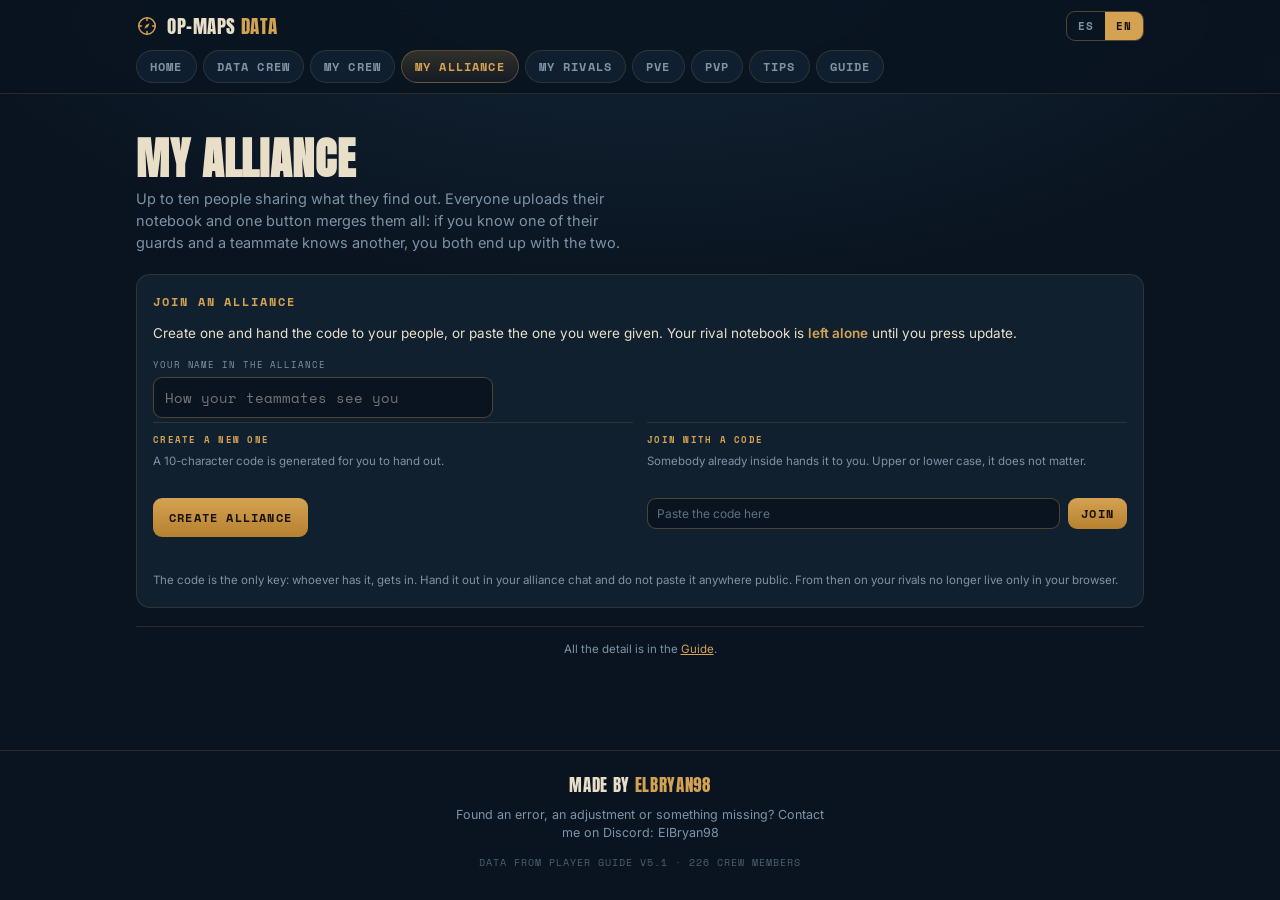
==== alianza.html @ cffe159d "1.9.8" ====
<!DOCTYPE html>
<html lang="es">
<head>
<meta charset="UTF-8">
<meta name="viewport" content="width=device-width, initial-scale=1.0">
<title>Mi alianza — OP-MAPS DATA</title>
<meta name="description" content="Comparte rivales con hasta diez compañeros de OP-MAPS: cada uno sube lo que averigua y un botón junta todas las libretas sin perder nada.">
<link rel="icon" href="assets/favicon.svg?v=1.9.8" type="image/svg+xml">
<link rel="preconnect" href="https://fonts.googleapis.com">
<link rel="preconnect" href="https://fonts.gstatic.com" crossorigin>
<link href="https://fonts.googleapis.com/css2?family=Anton&family=Inter:wght@400;500;600;700&family=Space+Mono:wght@400;700&display=swap" rel="stylesheet">
<link rel="stylesheet" href="assets/css/style.css?v=1.9.8">
</head>
<body data-page="alianza" data-title-key="title.alianza">

<div id="site-header"></div>

<main>
  <div class="wrap">

    <header class="page-head">
      <h1 data-i18n="nav.alianza">Mi alianza</h1>
      <p data-i18n-html="ali.lead"></p>
    </header>

    <!-- todavía no estás en ninguna -->
    <section class="panel" id="pFuera" hidden>
      <h2 data-i18n="ali.out.t">Entrar en una alianza</h2>
      <p class="parrafo" data-i18n-html="ali.out.d"></p>

      <label class="campo campo-ancho ali-apodo">
        <span data-i18n="ali.apodo">Tu nombre en la alianza</span>
        <input type="text" id="apodoNuevo" maxlength="24" autocomplete="off"
               data-i18n-attr="placeholder:ali.apodo.ph">
      </label>

      <div class="compartir">
        <div>
          <h5 class="bloque-tit" data-i18n="ali.crear.t">Crear una nueva</h5>
          <p class="note ali-d" data-i18n="ali.crear.d"></p>
          <button class="btn-add" id="crearBtn" data-i18n="ali.crear.do">Crear alianza</button>
        </div>
        <div>
          <h5 class="bloque-tit" data-i18n="ali.unir.t">Unirte con un código</h5>
          <p class="note ali-d" data-i18n="ali.unir.d"></p>
          <div class="add-row chica">
            <input type="text" id="unirIn" autocomplete="off" spellcheck="false"
                   data-i18n-attr="placeholder:ali.unir.ph; aria-label:ali.unir.ph">
            <button class="btn-add" id="unirBtn" data-i18n="ali.unir.do">Unirme</button>
          </div>
        </div>
      </div>

      <p class="hint" id="fueraHint"></p>
      <p class="note" data-i18n-html="ali.out.note"></p>
    </section>

    <!-- ya estás dentro -->
    <section class="panel" id="pDentro" hidden>
      <div class="panel-head">
        <h2 data-i18n="ali.in.t">Tu alianza</h2>
        <span class="panel-count" id="aliCount"></span>
      </div>

      <div class="ali-cod">
        <span class="ali-cod-lab" data-i18n="ali.codigo">Código</span>
        <code id="aliCod"></code>
        <button class="btn-mini" id="copiarBtn" data-i18n="ali.copiar">Copiar</button>
      </div>
      <p class="note" data-i18n-html="ali.codigo.note"></p>

      <div class="ali-sync">
        <button class="btn-calc" id="syncBtn" data-i18n="ali.sync.do">Actualizar rivales</button>
        <p class="hint" id="syncHint"></p>
      </div>
      <div id="syncResumen"></div>

      <h5 class="bloque-tit" data-i18n="ali.miembros">Miembros</h5>
      <div id="aliMiembros"></div>

      <div class="ali-pie">
        <label class="campo campo-ancho">
          <span data-i18n="ali.apodo">Tu nombre en la alianza</span>
          <div class="add-row chica">
            <input type="text" id="apodoIn" maxlength="24" autocomplete="off">
            <button class="btn-add" id="apodoBtn" data-i18n="ali.apodo.do">Guardar</button>
          </div>
        </label>
        <button class="btn-x ali-salir" id="salirBtn" data-i18n="ali.salir">Salir de la alianza</button>
      </div>
    </section>

    <p class="note ver-guia" data-i18n-html="site.verGuia"></p>
  </div>
</main>

<div id="site-footer"></div>

<script src="assets/js/i18n.js?v=1.9.8"></script>
<script src="assets/js/site.js?v=1.9.8"></script>
<script src="assets/js/characters.js?v=1.9.8"></script>
<script src="assets/js/rules.js?v=1.9.8"></script>
<script src="assets/js/rivals-store.js?v=1.9.8"></script>
<script src="assets/js/alliance-store.js?v=1.9.8"></script>
<script src="assets/js/alliance.js?v=1.9.8"></script>
</body>
</html>
---- assets/css/style.css ----
/* ============================================================
   OP-MAPS DATA — hoja de estilo compartida por todas las páginas
   Paleta naval: mar profundo, latón de recompensa, espuma y sangre.
   ============================================================ */

:root{
  --sea:      #0A1420;   /* fondo, mar profundo */
  --hull:     #10202F;   /* superficie de tarjeta (casco) */
  --hull-2:   rgba(24,49,69,.42);  /* superficie elevada, translúcida */
  --brass:    #D4A253;   /* acento dorado (recompensa) */
  --brass-dim:#8a6d38;
  --foam:     #58B4A6;   /* positivo / victoria */
  --blood:    #C1504B;   /* peligro / counter */
  --parch:    #E9DFC8;   /* texto principal (pergamino) */
  --mist:     #7E93A6;   /* texto secundario (bruma) */
  --line:     rgba(212,162,83,0.16);
  --line-str: rgba(212,162,83,0.34);

  --mono:'Space Mono',ui-monospace,SFMono-Regular,monospace;
  --sans:'Inter',system-ui,-apple-system,sans-serif;
  --display:'Anton',Impact,sans-serif;

  --wrap:1040px;
  --radius:14px;
}

*{box-sizing:border-box;margin:0;padding:0}
html{-webkit-text-size-adjust:100%;scroll-behavior:smooth}

body{
  background:
    radial-gradient(1200px 620px at 50% -10%, #14283b 0%, transparent 62%),
    var(--sea);
  background-attachment:fixed;
  color:var(--parch);
  font-family:var(--sans);
  line-height:1.5;
  min-height:100vh;
  display:flex;
  flex-direction:column;
}

a{color:var(--brass)}
:focus-visible{outline:2px solid var(--brass);outline-offset:2px;border-radius:4px}

.wrap{width:100%;max-width:var(--wrap);margin:0 auto;padding:0 16px}

/* ---------- CABECERA COMPARTIDA ---------- */
.site-header{
  position:sticky;top:0;z-index:30;
  background:rgba(10,20,32,.88);
  -webkit-backdrop-filter:blur(10px);
  backdrop-filter:blur(10px);
  border-bottom:0.5px solid var(--line);
}
.hdr-top{
  max-width:var(--wrap);margin:0 auto;padding:11px 16px 9px;
  display:flex;align-items:center;gap:12px;
}
.brand{
  display:flex;align-items:center;gap:9px;
  text-decoration:none;color:var(--parch);
  font-family:var(--display);font-size:19px;letter-spacing:.03em;text-transform:uppercase;
  line-height:1;
}
.brand svg{color:var(--brass);flex:0 0 auto}
.brand .b-dim{color:var(--brass)}

/* selector de idioma */
.lang-switch{
  margin-left:auto;display:flex;
  border:0.5px solid var(--line-str);border-radius:9px;overflow:hidden;
}
.lang-switch button{
  background:none;border:none;cursor:pointer;
  font-family:var(--mono);font-size:11px;font-weight:700;letter-spacing:.08em;
  color:var(--mist);padding:6px 11px;
  transition:background .14s ease,color .14s ease;
}
.lang-switch button:hover{color:var(--parch)}
.lang-switch button.on{background:var(--brass);color:#1a1206}

/* tira de navegación */
.nav-strip{
  max-width:var(--wrap);margin:0 auto;padding:0 16px 10px;
  display:flex;gap:6px;overflow-x:auto;
  scrollbar-width:none;-ms-overflow-style:none;
}
.nav-strip::-webkit-scrollbar{display:none}
/* Degradado a la derecha: avisa de que la tira sigue si no cabe entera. */
.nav-wrap{position:relative}
.nav-wrap::after{
  content:'';position:absolute;top:0;right:0;bottom:10px;width:34px;
  pointer-events:none;
  background:linear-gradient(90deg,transparent,rgba(10,20,32,.92));
}
.nav-strip a{
  flex:0 0 auto;text-decoration:none;
  font-family:var(--mono);font-size:11.5px;font-weight:700;
  letter-spacing:.1em;text-transform:uppercase;
  color:var(--mist);
  background:var(--hull-2);
  border:0.5px solid var(--line);
  border-radius:999px;padding:7px 13px;
  transition:color .14s ease,border-color .14s ease,background .14s ease;
}
.nav-strip a:hover{color:var(--parch);border-color:var(--line-str)}
.nav-strip a.on{
  color:var(--brass);border-color:var(--line-str);
  background:linear-gradient(180deg,rgba(212,162,83,.20),rgba(212,162,83,.05));
}

/* ---------- CONTENIDO ---------- */
main{flex:1 0 auto;padding-bottom:56px}

.eyebrow{
  font-family:var(--mono);font-size:11px;letter-spacing:.28em;
  text-transform:uppercase;color:var(--brass);
}

/* portada */
.hero{text-align:center;padding:46px 0 8px}
.hero-title{
  font-family:var(--display);
  font-size:clamp(44px,13vw,86px);
  line-height:.9;letter-spacing:.01em;text-transform:uppercase;
  margin:12px 0 10px;
}
.hero-title .stroke{-webkit-text-stroke:1.6px var(--brass);color:transparent}
.hero-sub{color:var(--mist);font-size:15px;max-width:48ch;margin:0 auto}
.hero-link{
  display:inline-block;margin-top:14px;
  font-family:var(--mono);font-size:11.5px;letter-spacing:.14em;text-transform:uppercase;
  color:var(--brass);text-decoration:none;
  border-bottom:0.5px solid var(--line-str);padding-bottom:3px;
}
.hero-link:hover{color:var(--parch)}

/* separador con rombo */
.rule{
  display:flex;align-items:center;gap:12px;
  margin:26px auto 6px;max-width:520px;color:var(--brass-dim);
}
.rule::before,.rule::after{
  content:'';flex:1;height:1px;
  background:linear-gradient(90deg,transparent,var(--line-str),transparent);
}
.rule span{font-size:9px}

/* tira de cifras */
.stats-strip{
  display:grid;grid-template-columns:repeat(4,1fr);
  gap:8px;margin:20px 0 6px;
}
.stat-cell{
  background:var(--hull);border:0.5px solid var(--line);border-radius:11px;
  padding:12px 8px;text-align:center;
}
.stat-cell b{
  display:block;font-family:var(--display);font-size:26px;
  color:var(--brass);line-height:1;letter-spacing:.02em;
}
.stat-cell span{
  display:block;margin-top:5px;
  font-family:var(--mono);font-size:9.5px;letter-spacing:.1em;
  text-transform:uppercase;color:var(--mist);
}
@media (max-width:560px){
  .stats-strip{grid-template-columns:repeat(2,minmax(0,1fr))}
}

/* ---------- REJILLA DE MENÚS ---------- */
.menu-grid{
  display:grid;gap:12px;margin-top:22px;
  grid-template-columns:repeat(auto-fit,minmax(268px,1fr));
}
.menu-card{
  display:flex;gap:14px;align-items:flex-start;
  text-decoration:none;color:inherit;
  background:
    linear-gradient(180deg, rgba(212,162,83,0.055), transparent 58%),
    var(--hull);
  border:0.5px solid var(--line);
  border-radius:var(--radius);
  padding:17px 16px;
  transition:transform .14s ease,border-color .14s ease,box-shadow .14s ease;
}
.menu-card:hover{
  transform:translateY(-2px);
  border-color:var(--line-str);
  box-shadow:0 10px 26px -18px rgba(212,162,83,.55);
}
.menu-card:active{transform:translateY(0)}
.menu-card .ico{
  flex:0 0 44px;width:44px;height:44px;
  display:grid;place-items:center;border-radius:11px;
  background:var(--hull-2);border:0.5px solid var(--line);
  color:var(--brass);
}
.menu-card .body{flex:1;min-width:0}
.menu-card .num{
  font-family:var(--mono);font-size:9.5px;letter-spacing:.2em;color:var(--brass-dim);
}
.menu-card h2{
  font-family:var(--display);font-size:21px;letter-spacing:.02em;
  text-transform:uppercase;margin:3px 0 6px;line-height:1.05;
}
.menu-card p{color:var(--mist);font-size:13.5px;line-height:1.45}
.menu-card .go{
  align-self:center;color:var(--brass-dim);flex:0 0 auto;
  transition:transform .14s ease,color .14s ease;
}
.menu-card:hover .go{color:var(--brass);transform:translateX(3px)}

/* ---------- PÁGINAS INTERIORES ---------- */
.page-head{padding:34px 0 4px}
.page-head h1{
  font-family:var(--display);font-size:clamp(30px,8vw,44px);
  text-transform:uppercase;letter-spacing:.02em;line-height:1;margin:8px 0 8px;
}
.page-head p{color:var(--mist);font-size:14.5px;max-width:56ch}

.panel{
  background:var(--hull);
  border:0.5px solid var(--line);
  border-radius:var(--radius);
  padding:18px 16px;
  margin-top:16px;
}
.panel h2{
  font-family:var(--mono);font-weight:700;font-size:12px;
  letter-spacing:.16em;text-transform:uppercase;color:var(--brass);
  margin-bottom:12px;
}
/* El rombo es solo para las listas con viñeta; las numeradas ya traen
   su propio número y no deben heredarlo. */
.panel ul{list-style:none;display:flex;flex-direction:column;gap:9px}
.panel ul li{
  color:var(--mist);font-size:14px;padding-left:18px;position:relative;
}
.panel ul li::before{
  content:'◆';position:absolute;left:0;top:0;
  color:var(--brass-dim);font-size:9px;line-height:1.7;
}
.panel li b{color:var(--parch);font-weight:600}

.tag{
  display:inline-block;
  font-family:var(--mono);font-size:10px;font-weight:700;
  letter-spacing:.14em;text-transform:uppercase;
  padding:5px 10px;border-radius:999px;
  background:var(--hull-2);border:0.5px solid var(--line-str);color:var(--brass);
}

.back-link{
  display:inline-block;margin-top:20px;
  font-family:var(--mono);font-size:11.5px;letter-spacing:.1em;
  text-transform:uppercase;color:var(--mist);text-decoration:none;
}
.back-link:hover{color:var(--brass)}

/* ============================================================
   PÁGINA DATA — buscador, filtros y fichas de personaje
   ============================================================ */
.data-col{max-width:720px;margin:0 auto}

.toolbar{display:flex;flex-wrap:wrap;gap:8px;margin-top:18px;align-items:center}
.toolbar .grow{flex:1 1 200px;min-width:0}

input[type=search],
.toolbar select{
  width:100%;
  background:var(--sea);
  border:0.5px solid var(--line-str);
  border-radius:9px;
  color:var(--parch);
  padding:10px 12px;
}
input[type=search]{font-family:var(--sans);font-size:14.5px}
input[type=search]::placeholder{color:#5c7080}
.toolbar select{
  font-family:var(--mono);font-size:11.5px;letter-spacing:.04em;
  -webkit-appearance:none;appearance:none;cursor:pointer;
  padding-right:30px;
  background-image:url("data:image/svg+xml;utf8,<svg xmlns='http://www.w3.org/2000/svg' width='10' height='6' viewBox='0 0 10 6' fill='none' stroke='%23D4A253' stroke-width='1.4'><path d='M1 1l4 4 4-4'/></svg>");
  background-repeat:no-repeat;background-position:right 11px center;
}
.toolbar select option{background:var(--hull);color:var(--parch)}
input[type=search]:focus,.toolbar select:focus{outline:2px solid var(--brass);outline-offset:-1px;border-color:transparent}

.chip-btn{
  flex:0 0 auto;
  font-family:var(--mono);font-size:10.5px;font-weight:700;
  letter-spacing:.09em;text-transform:uppercase;
  color:var(--mist);background:var(--hull-2);
  border:0.5px solid var(--line);border-radius:999px;
  padding:10px 14px;cursor:pointer;
  transition:color .14s ease,border-color .14s ease,background .14s ease;
}
.chip-btn:hover{color:var(--parch)}
.chip-btn.on{
  color:var(--brass);border-color:var(--line-str);
  background:linear-gradient(180deg,rgba(212,162,83,.20),rgba(212,162,83,.05));
}

/* interruptor lista / álbum */
.seg-ctrl{
  display:flex;flex:0 0 auto;
  border:0.5px solid var(--line-str);border-radius:9px;overflow:hidden;
}
.seg-ctrl button{
  background:none;border:none;cursor:pointer;
  font-family:var(--mono);font-size:10.5px;font-weight:700;
  letter-spacing:.09em;text-transform:uppercase;
  color:var(--mist);padding:10px 13px;
  transition:background .14s ease,color .14s ease;
}
.seg-ctrl button:hover{color:var(--parch)}
.seg-ctrl button.on{background:var(--brass);color:#1a1206}

.count-line{
  font-family:var(--mono);font-size:10.5px;letter-spacing:.14em;
  text-transform:uppercase;color:var(--mist);
  margin:18px 0 10px;text-align:center;
}
.count-line b{color:var(--brass);font-size:13px;letter-spacing:0}

/* ---------- VISTA ÁLBUM ---------- */
/* En álbum la columna se ensancha un poco: lo justo para que los tres
   cromos de la fila tengan un tamaño de carta, no de cartel. */
.data-col.es-album{max-width:820px}

/* Cada capítulo es una página del libro. */
.pagina{
  background:
    linear-gradient(180deg, rgba(212,162,83,0.05), transparent 40%),
    var(--hull);
  border:0.5px solid var(--line);
  border-radius:16px;
  padding:16px 14px 18px;
  margin-bottom:14px;
}
.pagina-cab{
  display:flex;align-items:baseline;justify-content:space-between;
  gap:10px;margin-bottom:14px;
  border-bottom:0.5px solid var(--line);padding-bottom:10px;
}
.pagina-cab h2{
  font-family:var(--display);font-size:19px;letter-spacing:.02em;
  text-transform:uppercase;color:var(--parch);line-height:1.05;
}
.pagina-cab .cuenta{
  font-family:var(--mono);font-size:11px;color:var(--brass);white-space:nowrap;
}

/* La página del álbum es 3×3 como en el juego, y 2×3 en móvil.
   La fila tiene altura fija para que TODAS las hojas midan lo mismo, tengan
   cromos largos, cortos o huecos. El minmax deja crecer solo a la fila de
   la ficha desplegada, que sí necesita su sitio. */
.cromos{
  display:grid;gap:9px;
  grid-template-columns:repeat(3,1fr);
  grid-auto-rows:minmax(170px,auto);
}
@media (max-width:640px){
  .cromos{
    grid-template-columns:repeat(2,minmax(0,1fr));
    grid-auto-rows:minmax(142px,auto);
  }
}

/* índice del libro: un botón por capítulo, con su nombre en el título */
.cap-strip{
  display:flex;gap:6px;overflow-x:auto;
  padding:2px 2px 12px;
  scrollbar-width:none;-ms-overflow-style:none;
}
.cap-strip::-webkit-scrollbar{display:none}
.cap-chip{
  flex:0 0 auto;width:28px;height:28px;
  display:grid;place-items:center;
  background:var(--hull-2);border:0.5px solid var(--line);
  border-radius:8px;cursor:pointer;
  font-family:var(--mono);font-size:11px;color:var(--mist);
  transition:color .14s ease,border-color .14s ease,background .14s ease;
}
.cap-chip:hover{color:var(--parch);border-color:var(--line-str)}
.cap-chip.on{
  color:var(--brass);border-color:var(--line-str);font-weight:700;
  background:linear-gradient(180deg,rgba(212,162,83,.20),rgba(212,162,83,.05));
}

/* pasar página */
.pag{
  display:flex;align-items:center;justify-content:center;gap:14px;
  margin-top:14px;padding-top:12px;
  border-top:0.5px solid var(--line);
}
.pag-num{
  font-family:var(--mono);font-size:10.5px;letter-spacing:.12em;
  text-transform:uppercase;color:var(--mist);
}
.pag-btn{
  width:30px;height:30px;flex:0 0 30px;
  display:grid;place-items:center;
  background:var(--hull-2);border:0.5px solid var(--line);
  border-radius:8px;cursor:pointer;
  color:var(--brass);font-family:var(--mono);font-size:16px;line-height:1;
  transition:border-color .14s ease,color .14s ease;
}
.pag-btn:hover:not(:disabled){border-color:var(--line-str);color:var(--parch)}
.pag-btn:disabled{color:#3a4b58;cursor:not-allowed}

.cromo{
  background:var(--hull-2);
  border:0.5px solid var(--line);
  border-radius:10px;
  overflow:hidden;   /* un nombre larguísimo no estira la fila */
  transition:border-color .14s ease, transform .14s ease;
}
.cromo:hover{border-color:var(--line-str);transform:translateY(-2px)}
.cromo.is-open{border-color:var(--line-str)}

/* Hueco de la hoja: la página siempre mide lo mismo, aunque el capítulo
   se acabe a media página. La altura se la da la fila. */
.cromo.vacio{
  background:transparent;border-style:dashed;opacity:.45;
  pointer-events:none;
}
.cromo.vacio:hover{transform:none;border-color:var(--line)}
/* El cromo va centrado: nombre, rol y stats en el medio de la carta, y el
   número clavado arriba a la izquierda. Así una carta con nombre de dos
   líneas y otra de una se ven igual de equilibradas. */
.cromo-btn{
  display:flex;flex-direction:column;justify-content:center;
  width:100%;height:100%;text-align:center;position:relative;
  background:none;border:none;cursor:pointer;color:inherit;font:inherit;
  padding:24px 10px 12px;
}
.cromo .num{
  position:absolute;top:9px;left:10px;
  font-family:var(--mono);font-size:9px;
  letter-spacing:.08em;color:#4c5f6e;
}
/* Los nombres kilométricos se cortan a dos líneas en vez de estirar la
   carta (Saint Ethanbaron V. Nusjuro y compañía). */
.cromo .nom{
  display:-webkit-box;-webkit-line-clamp:2;-webkit-box-orient:vertical;
  overflow:hidden;
  font-weight:600;font-size:15px;color:var(--parch);
  line-height:1.25;margin:4px 0 3px;
}
.cromo-btn:hover .nom{color:var(--brass)}
.cromo .rol{
  display:block;font-family:var(--mono);font-size:9.5px;letter-spacing:.1em;
  text-transform:uppercase;color:var(--mist);margin-bottom:10px;
}

/* Stats del cromo: apiladas y en miniatura. Reusa .segs y .seg de arriba,
   solo cambian las medidas. */
/* Las tres filas miden lo mismo, así que centrarlas una a una las deja
   centradas en el cromo y alineadas entre ellas. */
.mini{
  --seg-w:7px;--seg-h:10px;--seg-gap:2.5px;
  display:flex;flex-direction:column;align-items:center;gap:5px;
}
.mini .fila{display:flex;align-items:center;gap:6px}
.mini i{
  font-style:normal;font-family:var(--mono);font-size:10px;
  letter-spacing:.08em;color:var(--mist);width:22px;
}
.mini b{
  font-family:var(--mono);font-size:12.5px;color:var(--parch);
  width:24px;text-align:right;
}

/* En móvil solo caben dos cromos por fila, así que el texto y los tramos
   vuelven al tamaño pequeño para que la carta no reviente. */
@media (max-width:640px){
  .cromo .nom{font-size:13px}
  .cromo .rol{font-size:8.5px;margin-bottom:8px}
  .mini{--seg-w:4px;--seg-h:6px;--seg-gap:1.5px;gap:4px}
  .mini .fila{gap:5px}
  .mini i{font-size:8.5px;width:20px}
  .mini b{font-size:10px;width:20px}
}

/* La ficha abierta ocupa toda la fila de la rejilla. */
.cromo-detail{grid-column:1 / -1}
.cromo-detail .ch-detail{
  border:0.5px solid var(--line-str);border-radius:10px;
  background:rgba(0,0,0,.2);
}

/* ---------- fila de personaje ---------- */
.ch{
  background:var(--hull);
  border:0.5px solid var(--line);
  border-radius:12px;
  margin-bottom:8px;
  overflow:hidden;
}
.ch.is-open{border-color:var(--line-str)}

.ch-head{
  width:100%;display:flex;align-items:center;gap:11px;
  background:none;border:none;cursor:pointer;color:inherit;
  padding:12px 13px 9px;text-align:left;font:inherit;
}
.ch-head:hover .ch-name{color:var(--brass)}
/* El número de álbum, el identificador oficial de cada personaje, con la
   marca de lector debajo. Ancho fijo para que todos los nombres empiecen
   a la misma altura, lleven marca o no. */
.ch-idx{
  flex:0 0 32px;width:32px;text-align:right;
  font-family:var(--mono);font-size:10.5px;color:#4c5f6e;letter-spacing:.02em;
}

/* la marca de lector de poneglifos, a la derecha del nombre */
.rd-badge{
  display:inline-block;white-space:nowrap;vertical-align:1px;
  font-family:var(--mono);font-size:8px;font-weight:700;
  letter-spacing:.06em;text-transform:uppercase;color:var(--foam);
  border:0.5px solid rgba(88,180,166,.42);
  border-radius:999px;padding:2px 6px;margin-left:3px;
}
.ch-id{flex:1;min-width:0}
.ch-name{
  display:block;font-weight:600;font-size:15px;color:var(--parch);
  overflow:hidden;text-overflow:ellipsis;white-space:nowrap;
  transition:color .12s ease;
}
.ch-role{
  display:block;margin-top:2px;
  font-family:var(--mono);font-size:9.5px;letter-spacing:.1em;
  text-transform:uppercase;color:var(--mist);
}
.ch-metric{flex:0 0 auto;text-align:right}
.ch-metric b{
  display:block;font-family:var(--mono);font-weight:700;
  font-size:16px;color:var(--brass);line-height:1;
}
.ch-metric i{
  display:block;margin-top:4px;font-style:normal;
  font-family:var(--mono);font-size:8.5px;letter-spacing:.1em;
  text-transform:uppercase;color:var(--mist);
}

/* Stats: diez tramos por stat, uno por cada 10 puntos, centrados.
   En pantalla estrecha no encogen: se apilan en tres líneas, y como los
   tres bloques miden lo mismo quedan alineados uno debajo de otro. */
.ch-bars{
  --seg-w:7px;      /* ancho de cada tramo */
  --seg-h:10px;     /* alto de cada tramo */
  --seg-gap:2.5px;  /* separación entre tramos */
  display:flex;justify-content:center;flex-wrap:wrap;
  gap:7px 17px;padding:0 13px 12px;
}
.sb{display:flex;align-items:center;gap:7px}
.sb i{
  font-style:normal;font-family:var(--mono);font-size:10px;
  letter-spacing:.1em;color:var(--mist);
}
.sb b{
  font-family:var(--mono);font-size:12.5px;color:var(--parch);
  min-width:24px;text-align:right;
}
.segs{display:flex;gap:var(--seg-gap)}
.seg{
  width:var(--seg-w);height:var(--seg-h);
  border-radius:1px;background:rgba(233,223,200,.09);
}
.seg.f{background:var(--blood)}
.seg.v{background:var(--foam)}
.seg.i{background:var(--brass)}

/* ---------- ficha desplegada ---------- */
.ch-detail{
  border-top:0.5px solid var(--line);
  background:rgba(0,0,0,.16);
  padding:14px 13px;
  display:flex;flex-direction:column;gap:16px;
}
.kv{display:grid;grid-template-columns:repeat(auto-fit,minmax(102px,1fr));gap:7px}
.kv>div{
  background:var(--hull-2);border:0.5px solid var(--line);
  border-radius:9px;padding:9px 10px;
}
.kv b{display:block;font-family:var(--mono);font-size:14px;color:var(--parch);line-height:1.1}
.kv span{
  display:block;margin-top:4px;
  font-family:var(--mono);font-size:8px;letter-spacing:.09em;
  text-transform:uppercase;color:var(--mist);
}

.sc-block h3,.role-note h3{
  font-family:var(--mono);font-size:10px;letter-spacing:.16em;
  text-transform:uppercase;color:var(--brass);margin-bottom:10px;
}
.sc-row{display:flex;align-items:center;gap:10px;margin-bottom:7px}
.sc-name{
  flex:0 0 118px;width:118px;
  font-family:var(--mono);font-size:10.5px;color:var(--mist);
}
.sc-name em{font-style:normal;color:var(--foam);font-size:9px}
.sc-track{
  flex:1;height:5px;border-radius:3px;
  background:rgba(233,223,200,.07);overflow:hidden;
}
.sc-fill{
  display:block;height:100%;border-radius:3px;
  background:linear-gradient(90deg,var(--brass-dim),var(--brass));
}
.sc-val{
  flex:0 0 88px;width:88px;text-align:right;
  font-family:var(--mono);font-size:11.5px;color:var(--parch);
}
.sc-val i{
  font-style:normal;font-size:8.5px;color:var(--brass);
  text-transform:uppercase;letter-spacing:.08em;
}
.sc-best .sc-name{color:var(--parch)}

.role-note p{color:var(--parch);font-size:13.5px;line-height:1.5}
.note{color:var(--mist);font-size:11.5px;line-height:1.5;margin-top:9px}

.empty{text-align:center;color:var(--mist);font-size:14px;padding:38px 12px}

/* "Mostrar más": la lista arranca corta y va creciendo a golpe de botón */
.btn-mas{
  display:flex;flex-direction:column;align-items:center;gap:3px;
  width:100%;margin-top:6px;padding:13px;
  background:var(--hull);border:0.5px dashed var(--line-str);
  border-radius:12px;cursor:pointer;
  transition:border-color .14s ease,background .14s ease;
}
.btn-mas:hover{border-style:solid;background:var(--hull-2)}
.btn-mas span{
  font-family:var(--mono);font-size:11.5px;font-weight:700;
  letter-spacing:.12em;text-transform:uppercase;color:var(--brass);
}
.btn-mas i{
  font-style:normal;font-family:var(--mono);font-size:10px;
  letter-spacing:.08em;color:var(--mist);
}

@media (max-width:420px){
  .sc-name{flex:0 0 96px;width:96px}
  .sc-val{flex:0 0 74px;width:74px}
}

/* ============================================================
   PÁGINA MI TRIPULACIÓN
   ============================================================ */
/* Arriba, dos columnas: quién va a bordo y qué te da cada rol.
   Debajo, a lo ancho, el resumen de toda la tripulación. */
.crew-cols{
  display:grid;gap:14px;align-items:start;
  grid-template-columns:minmax(0,1fr) minmax(0,1.12fr);
  margin-top:18px;
}
@media (max-width:820px){
  .crew-cols{grid-template-columns:minmax(0,1fr)}
}

.panel-head{
  display:flex;align-items:center;gap:10px;
  margin-bottom:12px;
}
.panel-head h2{margin-bottom:0}
.panel-count{
  margin-left:auto;
  font-family:var(--mono);font-size:11px;color:var(--mist);white-space:nowrap;
}
.panel-count b{color:var(--brass);font-size:13px}

/* Cabecera de las columnas de puntuación: cada táctica ordena la lista
   por ella, de mayor a menor. */
.lista-cab{
  display:flex;align-items:center;gap:8px;
  padding:2px 4px 8px;margin-bottom:2px;
  border-bottom:0.5px solid var(--line);
}
.lc-hueco{flex:1;min-width:0}
.lc-rm{flex:0 0 21px}

/* Cada táctica es un botón, del mismo dorado que "Añadir", para que se
   vea que se puede pulsar. El que está ordenando va a plena luz. */
.tri-sort{
  flex:0 0 74px;width:74px;
  background:linear-gradient(180deg,var(--brass),#b6812f);
  border:none;border-radius:7px;cursor:pointer;
  color:#1a1206;
  font-family:var(--mono);font-size:9.5px;font-weight:700;
  letter-spacing:.06em;padding:6px 4px;
  filter:brightness(.8);
  transition:filter .14s ease;
}
.tri-sort:hover{filter:brightness(1)}
.tri-sort.on{filter:brightness(1.06)}
.tri-sort .corta{display:none}
/* la flechita avisa de que la columna se puede ordenar */
.tri-sort i{
  font-style:normal;font-size:11px;margin-left:4px;
  vertical-align:-1px;
  opacity:.5;transition:opacity .14s ease;
}
.tri-sort:hover i{opacity:.85}
.tri-sort.on i{opacity:1}

/* en pantalla estrecha no caben los nombres enteros */
@media (max-width:640px){
  .tri-sort{flex-basis:52px;width:52px;font-size:9px;letter-spacing:.08em}
  .tri-sort .larga{display:none}
  .tri-sort .corta{display:inline}
}

.add-row{display:flex;gap:8px}
.add-row input{
  flex:1;min-width:0;
  background:var(--sea);
  border:0.5px solid var(--line-str);
  border-radius:9px;color:var(--parch);
  font-family:var(--sans);font-size:14.5px;padding:11px 12px;
}
.add-row input::placeholder{color:#5c7080}
.add-row input:focus{outline:2px solid var(--brass);outline-offset:-1px;border-color:transparent}
.add-row input:disabled{opacity:.5;cursor:not-allowed}
.btn-add{
  flex:0 0 auto;
  background:linear-gradient(180deg,var(--brass),#b6812f);
  border:none;border-radius:9px;cursor:pointer;
  font-family:var(--mono);font-weight:700;font-size:12px;
  letter-spacing:.1em;text-transform:uppercase;color:#1a1206;
  padding:11px 16px;
  transition:filter .14s ease;
}
.btn-add:hover:not(:disabled){filter:brightness(1.08)}
.btn-add:disabled{background:var(--hull-2);color:#4c5f6e;cursor:not-allowed}

.hint{
  color:var(--mist);font-size:12.5px;text-align:center;
  min-height:18px;margin-top:8px;
}
.hint.err{color:var(--blood)}

/* Lo fijo del PvE, en tres columnas: pierdes | ni una ni otra | ganas */
/* Las siete cifras fijas en una sola fila: primero lo que se gana, luego
   lo neutral y al final lo que se pierde. Las cabeceras van encima,
   estirándose por encima de las cajas de su grupo. */
/* Sin align-items:start, las cajas de una misma fila se estiran hasta la
   más alta y quedan todas del mismo tamaño, aunque su etiqueta ocupe
   una línea o dos. */
.fila-fija{
  display:grid;gap:8px;
  grid-template-columns:repeat(9,1fr);
}
.fila-fija h4{align-self:end}
.fila-fija h4{
  font-family:var(--mono);font-size:9px;letter-spacing:.14em;
  text-transform:uppercase;color:var(--mist);
  padding-bottom:6px;margin-bottom:2px;
  border-bottom:0.5px solid var(--line);
}
.fila-fija h4.gana{color:var(--foam)}
.fila-fija h4.pierde{color:var(--blood)}
.fila-fija .kpi-box.gana b{color:var(--foam)}
.fila-fija .kpi-box.pierde b{color:var(--blood)}
.fila-fija .kpi-box b{font-size:16px}
.fila-fija .kpi-box{padding:10px}

/* en pantalla estrecha no caben nueve: dos por fila y cabeceras enteras */
@media (max-width:900px){
  .fila-fija{grid-template-columns:repeat(2,minmax(0,1fr))}
  .fila-fija h4{grid-column:1 / -1 !important}
}

/* cifras del resumen */
.kpi{display:grid;grid-template-columns:repeat(auto-fit,minmax(148px,1fr));gap:8px}
.kpi-box{
  background:var(--hull-2);border:0.5px solid var(--line);
  border-radius:10px;padding:11px 12px;
}
.kpi-box b{
  display:block;font-family:var(--mono);font-size:19px;
  color:var(--brass);line-height:1.1;
}
.kpi-box span{
  display:block;margin-top:5px;
  font-family:var(--mono);font-size:8.5px;letter-spacing:.1em;
  text-transform:uppercase;color:var(--mist);
}
.kpi-box em{
  display:block;margin-top:6px;font-style:normal;
  font-size:11px;line-height:1.4;color:#6d8496;
}

/* bonus de rol */
.rol-grid{display:flex;flex-direction:column;gap:2px}
.rol-fila{
  display:flex;align-items:flex-start;gap:11px;
  padding:10px 4px;border-top:0.5px solid var(--line);
}
.rol-fila:first-child{border-top:none}
.rol-marca{
  flex:0 0 18px;text-align:center;
  font-family:var(--mono);font-size:13px;color:#3a4b58;line-height:1.3;
}
.rol-fila.on .rol-marca{color:var(--foam)}
.rol-txt{flex:1;min-width:0}
.rol-txt b{
  display:block;font-family:var(--mono);font-size:11px;font-weight:700;
  letter-spacing:.1em;text-transform:uppercase;color:#5f7385;
}
.rol-fila.on .rol-txt b{color:var(--brass)}
.rol-txt span{
  display:block;margin-top:3px;font-size:12.5px;line-height:1.45;color:var(--mist);
}
.rol-fila.on .rol-txt span{color:var(--parch)}
.rol-quien{
  flex:0 0 auto;max-width:34%;text-align:right;
  font-size:12px;color:var(--mist);
}
.rol-fila.on .rol-quien{color:var(--foam)}

/* La fila del tripulante: nombre, rol y su mejor puntuación, en pequeño.
   Se separan con una línea, igual que las de bonus de rol, en vez de ser
   cada una una tarjeta con su propio borde. */
.ch.simple{
  background:none;border:none;border-radius:0;margin-bottom:0;
}
.ch.simple + .ch.simple{border-top:0.5px solid var(--line)}
.ch.simple .ch-head{padding:10px 4px;gap:8px}
/* el nombre con su marca de lector arriba y, debajo, el rol */
.ch.simple .ch-name{font-size:13px}
.ch.simple .ch-sub{
  display:flex;align-items:center;gap:7px;
  margin-top:2px;min-width:0;
}
.ch.simple .ch-role{font-size:8px;margin-top:0}
.ch.simple .rd-badge{font-size:7px;padding:1px 5px;margin-left:4px}
/* Las tres puntuaciones de la fila, cada una del color de la stat con la
   que puntúa esa táctica, igual que las barras de Data Crew. La etiqueta
   va arriba, en la cabecera. */
.ch-tri{display:flex;gap:8px;flex:0 0 auto}
.tri{
  display:flex;justify-content:center;align-items:center;
  flex:0 0 74px;width:74px;
}
.tri b{font-family:var(--mono);font-size:11.5px;line-height:1.1}
.tri.f b{color:var(--blood)}
.tri.v b{color:var(--foam)}
.tri.i b{color:var(--brass)}
@media (max-width:640px){
  .tri{flex-basis:52px;width:52px}
}

/* el que sobra cuando llevas uno de más */
.ch.simple.sobra{
  background:rgba(193,80,75,.08);
  border-radius:8px;
}

.tag-rojo{
  flex:0 0 auto;
  font-family:var(--mono);font-size:7px;font-weight:700;
  letter-spacing:.1em;text-transform:uppercase;
  color:var(--blood);border:0.5px solid rgba(193,80,75,.5);
  border-radius:999px;padding:1px 6px;white-space:nowrap;
}

.aviso-cambio{
  background:rgba(193,80,75,.09);
  border:0.5px solid rgba(193,80,75,.38);
  border-radius:10px;padding:10px 12px;margin-bottom:11px;
}
/* Ojo: solo los hijos directos. Si no, se lleva por delante los <b> de
   la lista de reglas que va dentro. */
.aviso-cambio > b{
  display:block;font-family:var(--mono);font-size:10px;font-weight:700;
  letter-spacing:.1em;text-transform:uppercase;color:var(--blood);
}
.aviso-cambio > span{
  display:block;margin-top:5px;font-size:12.5px;line-height:1.45;color:var(--mist);
}
.aviso-cambio em{font-style:normal;color:var(--parch);font-weight:600}
/* el porqué de la recomendación, plegado para no dar la turra */
.reglas{margin-top:9px}
.reglas summary{
  cursor:pointer;list-style:none;
  font-family:var(--mono);font-size:9.5px;letter-spacing:.1em;
  text-transform:uppercase;color:var(--mist);
}
.reglas summary::-webkit-details-marker{display:none}
.reglas summary::before{content:'▸ ';color:var(--brass-dim)}
.reglas[open] summary::before{content:'▾ '}
.reglas summary:hover{color:var(--parch)}
/* Nada de flex aquí: en un <ol> flexible los números dejan de reservar
   su hueco y se montan encima del texto. */
.reglas ol{
  margin:9px 0 2px;
  padding-left:24px;
}
.reglas li{
  font-size:11.5px;line-height:1.5;color:var(--mist);
  margin-bottom:7px;
}
.reglas li:last-child{margin-bottom:0}
.reglas li::marker{
  color:var(--brass-dim);font-family:var(--mono);font-size:10px;
}
.reglas li b{color:var(--parch);font-weight:600}

.panel-count.over b{color:var(--blood)}
.ch.simple .rm{
  flex:0 0 21px;width:21px;height:21px;
  font-size:13px;border-radius:6px;
}

/* la fila del tripulante no se despliega, solo se quita */
.ch-head.static{cursor:default}
.ch-head.static:hover .ch-name{color:var(--parch)}
.rm{
  flex:0 0 26px;width:26px;height:26px;
  display:grid;place-items:center;
  background:none;border:0.5px solid var(--line);border-radius:7px;
  color:var(--mist);cursor:pointer;font-size:15px;line-height:1;
  transition:color .14s ease,border-color .14s ease;
}
.rm:hover{color:var(--blood);border-color:rgba(193,80,75,.5)}

/* ============================================================
   PÁGINA PvE
   ============================================================ */
.pve-form{
  display:flex;flex-wrap:wrap;align-items:flex-end;gap:10px;
  margin-bottom:16px;
}
.campo{display:flex;flex-direction:column;gap:5px;flex:1 1 150px;min-width:0}
.campo-ancho{flex:2 1 240px}
.campo-corto{flex:0 1 120px}
.campo span{
  font-family:var(--mono);font-size:9px;letter-spacing:.1em;
  text-transform:uppercase;color:var(--mist);
}
.campo input{
  background:var(--sea);border:0.5px solid var(--line-str);
  border-radius:9px;color:var(--parch);
  font-family:var(--mono);font-size:14px;padding:9px 11px;width:100%;
}
.campo input:focus{outline:2px solid var(--brass);outline-offset:-1px;border-color:transparent}

/* los tres desenlaces, uno al lado del otro cuando cabe */
.pve-cols{
  display:grid;gap:14px;align-items:start;
  grid-template-columns:repeat(auto-fit,minmax(280px,1fr));
  margin-top:16px;
}
.pve-cols .panel{margin-top:0}

/* quiénes desembarcan */
.party{display:grid;grid-template-columns:repeat(auto-fit,minmax(160px,1fr));gap:8px}
.party-box{
  background:var(--hull-2);border:0.5px solid var(--line);
  border-radius:10px;padding:11px 12px;
}
.party-box b{display:block;font-size:14px;color:var(--parch)}
.party-box span{
  display:block;margin-top:3px;
  font-family:var(--mono);font-size:8.5px;letter-spacing:.1em;
  text-transform:uppercase;color:var(--mist);
}
.party-box em{
  display:block;margin-top:8px;font-style:normal;
  font-family:var(--mono);font-size:11px;color:var(--blood);
}
.party-box em.neutro{color:var(--brass)}

/* el desplegable de islas, agrupado por mar */
.isla-select{
  background:var(--sea);border:0.5px solid var(--line-str);
  border-radius:9px;color:var(--parch);cursor:pointer;
  font-family:var(--mono);font-size:13px;padding:10px 30px 10px 11px;width:100%;
  -webkit-appearance:none;appearance:none;
  background-image:url("data:image/svg+xml;utf8,<svg xmlns='http://www.w3.org/2000/svg' width='10' height='6' viewBox='0 0 10 6' fill='none' stroke='%23D4A253' stroke-width='1.4'><path d='M1 1l4 4 4-4'/></svg>");
  background-repeat:no-repeat;background-position:right 11px center;
}
.isla-select:focus{outline:2px solid var(--brass);outline-offset:-1px;border-color:transparent}
.isla-select optgroup{background:var(--hull);color:var(--brass);font-family:var(--mono)}
.isla-select option{background:var(--hull);color:var(--parch)}

/* el desembarco simulado */
.sim-caja{
  margin-top:14px;padding:14px 12px;
  background:rgba(0,0,0,.18);
  border:0.5px solid var(--line);border-radius:12px;
}
.sim-res{
  font-family:var(--display);font-size:24px;letter-spacing:.02em;
  text-transform:uppercase;text-align:center;margin-bottom:12px;
}
.duelos{display:flex;flex-direction:column;gap:6px}
.duelo{
  display:flex;align-items:center;gap:10px;
  padding:8px 10px;border-radius:9px;
  background:var(--hull-2);border:0.5px solid var(--line);
}
.duelo.gano{border-color:rgba(88,180,166,.35)}
.duelo.perdio{border-color:rgba(193,80,75,.35)}
.duelo .pos{
  flex:0 0 20px;width:20px;text-align:center;
  font-family:var(--mono);font-size:10px;color:#4c5f6e;
}
.duelo .lado{flex:1;min-width:0}
.duelo .lado.der{text-align:right}
.duelo .lado b{display:block;font-size:13px;color:var(--parch)}
.duelo .lado i{
  display:block;margin-top:1px;font-style:normal;
  font-family:var(--mono);font-size:8.5px;letter-spacing:.08em;
  text-transform:uppercase;color:var(--mist);
}
.duelo .marca{flex:0 0 auto;font-size:14px;color:var(--mist)}
.duelo.gano .marca{color:var(--foam)}
.duelo.perdio .marca{color:var(--blood)}

.botin{
  margin-top:10px;text-align:center;
  font-family:var(--mono);font-size:12px;color:var(--mist);
}
.botin.gana{color:var(--foam)}
.botin.pierde{color:var(--blood)}
.botin.neutro{color:var(--mist)}
.botin b{color:var(--parch)}

.parrafo{color:var(--parch);font-size:13.5px;line-height:1.6}
.parrafo b{color:var(--brass);font-weight:600}

/* ============================================================
   PÁGINA PvP
   ============================================================ */
.sub-tit{
  font-family:var(--mono);font-size:10px;letter-spacing:.14em;
  text-transform:uppercase;color:var(--mist);
  margin:18px 0 9px;
}
.tri-wrap{max-width:320px;margin:4px auto 14px}
.tri-cap{
  font-family:var(--mono);font-size:10px;letter-spacing:.06em;
  color:var(--mist);text-align:center;margin-top:4px;line-height:1.6;
}

/* fichas pequeñas de tripulación y rivales */
.mini-crew{display:flex;flex-wrap:wrap;gap:6px}
.mini-chip{
  display:inline-flex;align-items:center;gap:6px;
  background:var(--hull-2);border:0.5px solid var(--line);
  border-radius:999px;padding:5px 11px;
  font-size:12.5px;color:var(--parch);
}
.mini-chip.rival{border-color:rgba(193,80,75,.4)}
.mini-rm{
  background:none;border:none;cursor:pointer;padding:0;
  color:var(--mist);font-size:14px;line-height:1;
}
.mini-rm:hover{color:var(--blood)}

.btn-calc{
  width:100%;margin-top:16px;padding:14px;
  background:linear-gradient(180deg,var(--brass),#b6812f);
  border:none;border-radius:11px;cursor:pointer;color:#1a1206;
  font-family:var(--mono);font-weight:700;font-size:13px;
  letter-spacing:.1em;text-transform:uppercase;
  transition:filter .14s ease;
}
.btn-calc:hover:not(:disabled){filter:brightness(1.07)}
.btn-calc:disabled{background:var(--hull-2);color:#4c5f6e;cursor:not-allowed}

/* el resultado */
.gran-prob{
  font-family:var(--display);font-size:52px;line-height:1;
  text-align:center;margin:6px 0 4px;
}
.win-hi{color:var(--foam)}
.win-mid{color:var(--brass)}
.win-lo{color:var(--blood)}

.alineacion{display:flex;flex-direction:column}
.linea{
  display:flex;align-items:center;gap:12px;
  padding:11px 2px;border-top:0.5px solid var(--line);
}
.linea:first-child{border-top:none}
.linea .pos{
  flex:0 0 26px;width:26px;height:26px;
  display:grid;place-items:center;border-radius:7px;
  background:var(--hull-2);border:0.5px solid var(--line);
  font-family:var(--display);font-size:14px;color:var(--brass);
}
.linea .quien{flex:1;min-width:0}
.linea .quien b{display:block;font-size:14.5px;color:var(--parch)}
.linea .quien i{
  display:block;margin-top:2px;font-style:normal;
  font-family:var(--mono);font-size:9.5px;letter-spacing:.08em;
  text-transform:uppercase;color:var(--mist);
}
.linea .puntos{flex:0 0 auto;text-align:right}
.linea .puntos b{display:block;font-family:var(--mono);font-size:14px;color:var(--parch)}
.linea .puntos i{
  display:block;margin-top:2px;font-style:normal;
  font-family:var(--mono);font-size:9px;letter-spacing:.06em;
  text-transform:uppercase;color:var(--mist);
}

/* fuerza individual */
.rank-list{display:flex;flex-direction:column;gap:8px}
.rank{
  background:var(--hull-2);border:0.5px solid var(--line);
  border-radius:11px;padding:11px 12px;
}
.rank-top{display:flex;align-items:center;gap:10px}
.rank .idx{font-family:var(--mono);font-size:11px;color:#4c5f6e;flex:0 0 18px}
.rank .nom{flex:1;min-width:0;font-size:14px;color:var(--parch);
  overflow:hidden;text-overflow:ellipsis;white-space:nowrap}
.tac-badge{
  flex:0 0 auto;
  font-family:var(--mono);font-size:9px;font-weight:700;
  letter-spacing:.06em;text-transform:uppercase;
  padding:3px 8px;border-radius:6px;white-space:nowrap;
  background:var(--hull);border:0.5px solid var(--line-str);color:var(--brass);
}
.rank .pc{
  flex:0 0 48px;width:48px;text-align:right;
  font-family:var(--mono);font-weight:700;font-size:14px;
}
.barra{
  height:4px;border-radius:3px;margin-top:9px;
  background:rgba(233,223,200,.07);overflow:hidden;
}
.barra > span{
  display:block;height:100%;border-radius:3px;
  background:linear-gradient(90deg,var(--brass-dim),var(--brass));
}
.desglose{
  display:flex;gap:13px;margin-top:8px;
  font-family:var(--mono);font-size:9.5px;color:#5f7385;
}
.desglose .on{color:var(--brass)}

/* tabla de daño al casco */
.tabla{width:100%;border-collapse:collapse;font-size:13px}
.tabla th{
  text-align:left;padding:8px 10px;
  font-family:var(--mono);font-size:9px;letter-spacing:.1em;
  text-transform:uppercase;color:var(--mist);font-weight:700;
  border-bottom:0.5px solid var(--line-str);
}
.tabla td{
  padding:9px 10px;border-bottom:0.5px solid var(--line);
  color:var(--parch);font-family:var(--mono);font-size:12.5px;
}
.tabla tr:last-child td{border-bottom:none}
.tabla td:first-child{color:var(--brass)}

/* ---------- PIE ---------- */
.site-footer{
  flex:0 0 auto;
  border-top:0.5px solid var(--line);
  padding:22px 16px 30px;text-align:center;
}
.site-footer .made{
  font-family:var(--display);font-size:17px;letter-spacing:.04em;
  text-transform:uppercase;color:var(--parch);
}
.site-footer .made em{color:var(--brass);font-style:normal}
.site-footer .contact{
  color:var(--mist);font-size:12.5px;margin-top:7px;max-width:46ch;
  margin-left:auto;margin-right:auto;
}
.site-footer .src{
  font-family:var(--mono);font-size:10px;letter-spacing:.1em;
  text-transform:uppercase;color:#4c5f6e;margin-top:12px;
}

@media (prefers-reduced-motion: reduce){
  *{transition:none!important;animation:none!important}
  html{scroll-behavior:auto}
}

/* ============================================================
   PvP — la libreta de rivales y el plan de ataque
   ============================================================ */

.rivales{display:grid;grid-template-columns:minmax(0,1fr);gap:12px}
.rival-card{
  background:var(--hull-2);border:0.5px solid var(--line);
  border-radius:12px;padding:12px;
}
.rival-top{display:flex;gap:8px;align-items:flex-end;margin-bottom:10px}
.rival-nom{
  flex:1;min-width:0;
  background:var(--sea);border:0.5px solid var(--line);border-radius:8px;
  padding:8px 10px;color:var(--parch);
  font-family:var(--mono);font-size:13px;font-weight:700;letter-spacing:.04em;
}
.rival-nom:focus{outline:none;border-color:var(--brass)}

.btn-x{
  flex:0 0 auto;background:none;border:0.5px solid var(--line);
  border-radius:999px;padding:4px 10px;cursor:pointer;
  font-family:var(--mono);font-size:9px;letter-spacing:.12em;
  text-transform:uppercase;color:var(--mist);
}
.btn-x:hover{color:var(--blood);border-color:rgba(193,80,75,.5)}

.btn-mini{
  width:100%;background:none;border:0.5px dashed var(--line);
  border-radius:8px;padding:6px 12px;cursor:pointer;
  font-family:var(--mono);font-size:10px;letter-spacing:.1em;
  text-transform:uppercase;color:var(--mist);
}
.btn-mini:hover{color:var(--brass);border-color:var(--brass)}

/* cada guardia: tres puestos en una fila */
.guardia{margin-bottom:10px}
.guardia-cab{
  display:flex;justify-content:space-between;align-items:center;margin-bottom:6px;
}
.guardia-cab h5{
  margin:0;font-family:var(--mono);font-size:9px;letter-spacing:.14em;
  text-transform:uppercase;color:var(--brass);
}
.puestos{display:grid;gap:6px;grid-template-columns:repeat(3,1fr)}
.puesto{
  display:flex;flex-direction:column;gap:6px;
  background:var(--hull-2);border:0.5px solid var(--line);
  border-radius:10px;padding:9px 10px;
}
.puesto .pos{
  font-family:var(--mono);font-size:9px;letter-spacing:.14em;
  text-transform:uppercase;color:var(--mist);
}
/* Los desplegables de un puesto se ven como el de elegir isla del PvE:
   con su marco, su fondo y su flecha. Antes iban sin borde y a 12 px,
   apretados de tres en fila, y no se leían. Se apuntan por elemento y no
   por clase para que valgan los seis: las guardias del rival (p-), las
   tuyas (g-) y el formulario de sus ataques (a-). */
.puesto select{
  width:100%;
  background:var(--sea);border:0.5px solid var(--line-str);
  border-radius:9px;color:var(--parch);cursor:pointer;
  font-family:var(--mono);font-size:13px;padding:9px 28px 9px 10px;
  -webkit-appearance:none;appearance:none;
  background-image:url("data:image/svg+xml;utf8,<svg xmlns='http://www.w3.org/2000/svg' width='10' height='6' viewBox='0 0 10 6' fill='none' stroke='%23D4A253' stroke-width='1.4'><path d='M1 1l4 4 4-4'/></svg>");
  background-repeat:no-repeat;background-position:right 10px center;
}
/* la táctica es lo secundario del puesto: se queda algo más discreta */
.puesto .p-t, .puesto .g-t, .puesto .a-t{
  font-size:11px;padding:7px 26px 7px 10px;color:var(--mist);
  border-color:var(--line);
}
.puesto .p-n.err, .puesto .g-n.err, .puesto .a-n.err{
  color:var(--blood);border-color:rgba(193,80,75,.55);
}
/* la puntuación al lado, en tus guardias */
.puesto .g-pts{
  font-family:var(--mono);font-size:10px;color:var(--mist);text-align:right;
}
/* en móvil los tres puestos no caben de lado: uno por fila */
@media (max-width:640px){
  .puestos{grid-template-columns:minmax(0,1fr)}
}

/* el desglose guardia a guardia dentro del plan */
.contras{display:flex;gap:4px;flex-wrap:wrap;justify-content:flex-end}
.vs{
  font-family:var(--mono);font-size:9.5px;white-space:nowrap;
  border:0.5px solid var(--line);border-radius:999px;
  padding:2px 7px;color:var(--mist);
}
.vs-gano  {color:var(--foam); border-color:rgba(88,180,166,.45);background:rgba(88,180,166,.08)}
.vs-perdio{color:var(--blood);border-color:rgba(193,80,75,.45);background:rgba(193,80,75,.08)}
.vs-sin   {border-style:dashed}

/* la táctica elegida, con los colores de siempre: FUE, NAV, INT */
.tac-pill{
  flex:0 0 auto;font-family:var(--mono);font-size:11px;font-weight:700;
  border-radius:8px;padding:4px 9px;white-space:nowrap;
}
.tac-f{color:var(--blood);background:rgba(193,80,75,.12); border:0.5px solid rgba(193,80,75,.4)}
.tac-v{color:var(--foam); background:rgba(88,180,166,.12);border:0.5px solid rgba(88,180,166,.4)}
.tac-i{color:var(--brass);background:rgba(212,162,83,.12);border:0.5px solid rgba(212,162,83,.4)}

/* ---- PvP: la tripulación del rival y su estado ---- */
.bloque-tit{
  font-family:var(--mono);font-size:9px;letter-spacing:.14em;
  text-transform:uppercase;color:var(--brass);
  margin:14px 0 7px;padding-top:10px;border-top:0.5px solid var(--line);
}
.add-row.chica input{padding:7px 9px;font-size:12px}
.add-row.chica .btn-add{padding:7px 13px}

.suyos{display:grid;grid-template-columns:minmax(0,1fr);gap:5px}
.suyo{
  display:flex;align-items:center;gap:7px;
  background:var(--sea);border:0.5px solid var(--line);
  border-left-width:2.5px;border-radius:8px;padding:6px 8px;
}
.suyo-n{flex:1;min-width:0}
.suyo-n b{display:block;font-size:12.5px;color:var(--parch)}
.suyo-n i{
  display:block;font-family:var(--mono);font-size:9.5px;
  font-style:normal;color:var(--mist);
}
.suyo-e{
  flex:0 0 auto;background:var(--hull-2);
  border:0.5px solid var(--line);border-radius:6px;
  color:var(--mist);font-family:var(--mono);font-size:9.5px;padding:3px 4px;
}
/* el borde izquierdo dice de un vistazo cómo está cada uno */
.suyo.est-ok {border-left-color:var(--line)}
.suyo.est-her{border-left-color:var(--brass)}
.suyo.est-cri{border-left-color:#d0763f}
.suyo.est-ko {border-left-color:var(--blood);opacity:.62}

/* los tuyos: se pulsan para marcarlos caídos */
.mini-chip.mio{cursor:pointer;text-align:left;font:inherit}
.mini-chip.mio.ko{
  opacity:.5;border-color:rgba(193,80,75,.45);
  background:rgba(193,80,75,.08);text-decoration:line-through;
}

/* de qué está hecho el número */
.sellos{display:flex;gap:8px;align-items:center;flex-wrap:wrap;justify-content:center}
.sello{
  font-family:var(--mono);font-size:9px;letter-spacing:.12em;
  text-transform:uppercase;border-radius:999px;padding:3px 9px;
}
.sello.exacto  {color:var(--foam); border:0.5px solid rgba(88,180,166,.5); background:rgba(88,180,166,.1)}
.sello.estimado{color:var(--brass);border:0.5px solid rgba(212,162,83,.5); background:rgba(212,162,83,.1)}

/* un rival al que ganas unas veces sí y otras no */
.vs-mix{color:var(--brass);border-color:rgba(212,162,83,.45);background:rgba(212,162,83,.08)}

/* ---- PvP: las guardias que te recomienda montar ---- */
.def-guardias{display:grid;grid-template-columns:minmax(0,1fr);gap:10px}
.puesto-fijo{
  display:flex;align-items:center;gap:7px;
  background:var(--sea);border:0.5px solid var(--line);
  border-radius:8px;padding:8px;
}
.puesto-fijo .pos{flex:0 0 auto;font-family:var(--mono);font-size:10px;color:var(--mist)}
.puesto-fijo b{flex:1;min-width:0;font-size:12.5px;color:var(--parch)}
.puesto-fijo .tac-pill{font-size:9.5px;padding:3px 7px}

/* ============================================================
   Desgloses: secciones que se abren y se cierran
   ============================================================ */
.plegable{
  background:var(--hull);border:0.5px solid var(--line);
  border-radius:var(--radius);margin-bottom:14px;
}
.plegable > summary{
  display:flex;align-items:center;gap:10px;
  padding:15px 18px;cursor:pointer;list-style:none;
}
.plegable > summary::-webkit-details-marker{display:none}
/* la flechita, girada cuando está abierto */
.plegable > summary::before{
  content:'';flex:0 0 auto;width:7px;height:7px;
  border-right:1.5px solid var(--brass);border-bottom:1.5px solid var(--brass);
  transform:rotate(-45deg);transition:transform .18s ease;
}
.plegable[open] > summary::before{transform:rotate(45deg)}
/* mismo aspecto que los títulos de panel del resto del sitio */
.plegable > summary h2{
  margin:0;flex:1;min-width:0;
  font-family:var(--mono);font-weight:700;font-size:12px;
  letter-spacing:.16em;text-transform:uppercase;color:var(--brass);
}
.plegable > summary:hover h2{color:var(--parch)}
.plegable > .plegable-body{padding:0 18px 18px}

/* dentro de un desglose los paneles ya no llevan su propio marco */
.plegable .plegable-body > .panel{
  background:none;border:none;border-radius:0;padding:0;margin-bottom:18px;
}
.plegable .plegable-body > .pve-cols > .panel{
  background:var(--hull-2);border:0.5px solid var(--line);
}

/* el contador que va en las cabeceras */
.cuenta{
  flex:0 0 auto;font-family:var(--mono);font-size:9.5px;
  letter-spacing:.08em;color:var(--mist);
  border:0.5px solid var(--line);border-radius:999px;padding:2px 8px;
}
.cuenta.full{color:var(--brass);border-color:var(--line-str)}

/* el selector de rival, sin tanto aire */
.panel.elige{padding:12px 18px}

/* cada rival, su propio desglose */
details.rival-card{padding:0}
details.rival-card > summary{
  display:flex;align-items:center;gap:9px;
  padding:11px 12px;cursor:pointer;list-style:none;
}
details.rival-card > summary::-webkit-details-marker{display:none}
details.rival-card > summary::before{
  content:'';flex:0 0 auto;width:6px;height:6px;
  border-right:1.5px solid var(--mist);border-bottom:1.5px solid var(--mist);
  transform:rotate(-45deg);transition:transform .18s ease;
}
details.rival-card[open] > summary::before{transform:rotate(45deg)}
details.rival-card[open] > summary{border-bottom:0.5px solid var(--line)}
.rival-n{
  flex:1;min-width:0;font-family:var(--mono);font-size:13px;
  letter-spacing:.04em;color:var(--parch);
  overflow:hidden;text-overflow:ellipsis;white-space:nowrap;
}
details.rival-card > .plegable-body{padding:12px}
.bloque-tit .cuenta{margin-left:7px}

/* ---- PvP: lo que tienes puesto contra lo recomendado ---- */
.compara{
  display:grid;gap:10px;align-items:center;
  grid-template-columns:1fr auto 1fr;margin-bottom:8px;
}
.compara-caja{
  background:var(--hull-2);border:0.5px solid var(--line);
  border-radius:12px;padding:12px;text-align:center;
}
.compara-caja span{
  display:block;font-family:var(--mono);font-size:9px;letter-spacing:.12em;
  text-transform:uppercase;color:var(--mist);margin-bottom:5px;
}
.compara-caja b{display:block;font-family:var(--display);font-size:30px;line-height:1}
.compara-caja em{
  display:block;margin-top:4px;font-style:normal;
  font-family:var(--mono);font-size:9.5px;color:var(--mist);
}
.compara-flecha{
  font-family:var(--mono);font-size:13px;font-weight:700;
  white-space:nowrap;padding:0 4px;
}
@media (max-width:560px){
  .compara{grid-template-columns:minmax(0,1fr)}
  .compara-flecha{text-align:center}
}

/* el aviso de que la predicción está en juego */
.aviso-pred{
  background:rgba(212,162,83,.08);
  border:0.5px solid rgba(212,162,83,.34);
  border-radius:10px;padding:10px 12px;margin-bottom:11px;
}
.aviso-pred > b{
  display:block;font-family:var(--mono);font-size:10px;font-weight:700;
  letter-spacing:.1em;text-transform:uppercase;color:var(--brass);
}
.aviso-pred > span{
  display:block;margin-top:5px;font-size:12.5px;line-height:1.45;color:var(--mist);
}

/* ---- Mis rivales: sus ataques contra ti ---- */
.atk-btns{display:flex;gap:8px;margin:8px 0 10px}
.atk-btns .btn-add{flex:1;font-size:10px}
.ataques{display:grid;grid-template-columns:minmax(0,1fr);gap:6px}
.atk{
  display:flex;align-items:center;gap:8px;flex-wrap:wrap;
  background:var(--sea);border:0.5px solid var(--line);
  border-left-width:2.5px;border-radius:8px;padding:7px 9px;
}
.atk.gano  {border-left-color:var(--blood)}   /* le salió bien A ÉL */
.atk.perdio{border-left-color:var(--foam)}
.atk-res{
  flex:0 0 auto;font-family:var(--mono);font-size:9px;letter-spacing:.1em;
  text-transform:uppercase;
}
.atk.gano   .atk-res{color:var(--blood)}
.atk.perdio .atk-res{color:var(--foam)}
.atk-p{display:flex;gap:4px;flex-wrap:wrap;flex:1;min-width:0}
.atk-p .vs{border-color:var(--line)}

/* la puntuación al lado de cada puesto de tus guardias */
.g-pts{
  flex:0 0 auto;font-family:var(--mono);font-size:9.5px;color:var(--mist);
}

/* ---- desglose dentro de una tarjeta de rival ---- */
details.sub-plegable{margin-top:14px}
details.sub-plegable > summary{
  display:flex;align-items:center;gap:8px;cursor:pointer;list-style:none;
  padding-top:10px;border-top:0.5px solid var(--line);
}
details.sub-plegable > summary::-webkit-details-marker{display:none}
details.sub-plegable > summary::before{
  content:'';flex:0 0 auto;width:6px;height:6px;
  border-right:1.5px solid var(--brass);border-bottom:1.5px solid var(--brass);
  transform:rotate(-45deg);transition:transform .18s ease;
}
details.sub-plegable[open] > summary::before{transform:rotate(45deg)}
/* el título ya no lleva su propia línea: la pinta el summary */
details.sub-plegable > summary .bloque-tit{
  margin:0;padding:0;border:none;flex:1;min-width:0;
}
.sub-body{padding-top:8px}

/* exportar e importar, uno al lado del otro */
.compartir{display:grid;gap:14px;grid-template-columns:1fr 1fr;margin-top:4px}
@media (max-width:640px){
  .compartir{grid-template-columns:minmax(0,1fr)}
}
.compartir .bloque-tit{margin-top:0}
#expOut{font-family:var(--mono);font-size:11px;color:var(--brass)}

/* ============================================================
   Guía
   ============================================================ */

/* la versión, siempre lo primero */
.version-guia{border-color:var(--line-str)}
.ver-caja{display:flex;align-items:baseline;gap:11px;flex-wrap:wrap;margin-bottom:10px}
.ver-eti{
  font-family:var(--mono);font-size:9.5px;letter-spacing:.14em;
  text-transform:uppercase;color:var(--mist);
}
.ver-num{
  font-family:var(--display);font-size:30px;line-height:1;
  color:var(--brass);letter-spacing:.02em;
}
.ver-fecha{font-family:var(--mono);font-size:10.5px;color:var(--mist)}

.todo-btns{display:flex;gap:8px;margin:0 0 14px}
.todo-btns .btn-mini{width:auto;flex:0 0 auto;padding:6px 14px}

/* el número de sección, delante del título */
.gd-num{
  flex:0 0 auto;font-family:var(--mono);font-size:9.5px;
  letter-spacing:.16em;color:var(--brass-dim);
}
.plegable > summary .gd-num + h2{flex:1}

/* la tabla de la chuleta */
.tabla-num td{padding:7px 10px;font-size:12.5px;vertical-align:top}
.tabla-num td:first-child{color:var(--mist)}
.tabla-num .cifra{
  text-align:right;font-family:var(--mono);font-size:11.5px;
  color:var(--parch);white-space:nowrap;
}
.tabla-num tr.grupo th{
  text-align:left;padding:14px 10px 6px;
  font-family:var(--mono);font-size:9px;letter-spacing:.14em;
  text-transform:uppercase;color:var(--brass);
  border-bottom:0.5px solid var(--line);
}
.tabla-num tr.grupo:first-child th{padding-top:0}
/* en móvil la cifra no cabe al lado: se va debajo */
@media (max-width:520px){
  .tabla-num td{display:block;padding:3px 0}
  .tabla-num .cifra{text-align:left;white-space:normal;padding-bottom:9px}
  .tabla-num tr.grupo th{padding-left:0}
}

/* fórmulas dentro del texto */
.plegable-body code{
  font-family:var(--mono);font-size:.92em;
  color:var(--brass);background:var(--hull-2);
  border:0.5px solid var(--line);border-radius:5px;padding:1px 5px;
}

/* ---- PvP: el interruptor ganar / perder ---- */
.modo-btns{display:flex;gap:0;margin-bottom:14px;
  border:0.5px solid var(--line);border-radius:10px;overflow:hidden}
.modo-btns .modo{
  flex:1;background:none;border:none;cursor:pointer;padding:9px 6px;
  font-family:var(--mono);font-size:10px;font-weight:700;
  letter-spacing:.12em;text-transform:uppercase;color:var(--mist);
  transition:background .14s ease,color .14s ease;
}
.modo-btns .modo:hover{color:var(--parch)}
.modo-btns .modo.on{background:var(--brass);color:#1a1206}
/* el de perder se tiñe distinto: no es la opción normal */
.modo-btns .modo[data-modo="p12"].on,
.modo-btns .modo[data-modo="p03"].on{background:var(--blood);color:#fff}

/* La táctica va pegada al nombre, y el rol debajo. Se usa igual en el plan
   de ataque del PvP y en la alineación del PvE. */
.linea .quien-top{display:flex;align-items:center;gap:9px;flex-wrap:wrap}
.linea .quien-top b{display:inline}

/* el pie que manda a la Guía desde cada pestaña */
.ver-guia{text-align:center;margin-top:18px;padding-top:14px;border-top:0.5px solid var(--line)}

/* ============================================================
   Mi alianza
   ============================================================ */

.ali-apodo{margin:14px 0 4px;max-width:340px}
/* la descripcion de cada puerta: a la izquierda, y con la misma altura
   en las dos columnas para que los botones queden en linea */
.ali-d{text-align:left;margin:6px 0 11px;min-height:34px}

/* el código, que es lo que se copia y se reparte */
.ali-cod{
  display:flex;align-items:center;gap:12px;flex-wrap:wrap;
  background:var(--hull-2);border:0.5px solid var(--line-str);
  border-radius:11px;padding:11px 13px;margin-top:4px;
}
.ali-cod-lab{
  font-family:var(--mono);font-size:9.5px;letter-spacing:.14em;
  text-transform:uppercase;color:var(--mist);
}
.ali-cod .btn-mini{width:auto;flex:0 0 auto}
.ali-cod code{
  font-family:var(--mono);font-size:19px;font-weight:700;
  letter-spacing:.16em;color:var(--brass);
  word-break:break-all;flex:1;min-width:0;
}

/* el botón grande de juntar libretas */
.ali-sync{margin-top:18px}
.ali-sync .btn-calc{width:100%}
.ali-sync .hint{margin-top:8px}

/* quién más hay dentro */
.ali-m{
  display:flex;align-items:center;gap:10px;
  padding:9px 11px;border-radius:10px;
  border:0.5px solid var(--line);background:var(--hull-2);
  margin-bottom:6px;
}
.ali-m.yo{border-color:var(--line-str)}
.ali-m-n{
  flex:1;min-width:0;font-size:13px;font-weight:600;color:var(--parch);
  overflow:hidden;text-overflow:ellipsis;white-space:nowrap;
}
.ali-m-n i{font-style:normal;font-size:11px;color:var(--brass);font-weight:400}
.ali-m-r{font-family:var(--mono);font-size:11.5px;color:var(--foam);white-space:nowrap}
.ali-m-t{font-family:var(--mono);font-size:10.5px;color:var(--mist);white-space:nowrap}
.ali-m-x{flex:0 0 auto}
@media (max-width:520px){
  .ali-m{flex-wrap:wrap;gap:6px 10px}
  .ali-m-n{flex:1 0 100%}
}

/* qué ha cambiado en tu libreta al actualizar */
.ali-res{
  margin-top:12px;padding:11px 13px;border-radius:11px;
  border:0.5px solid var(--line-str);background:rgba(88,180,166,.07);
}
.ali-res.vacio{
  border-color:var(--line);background:var(--hull-2);
  color:var(--mist);font-size:12.5px;
}
.ali-res-tit{font-size:13px;color:var(--parch)}
.ali-res-tit b{font-family:var(--mono);color:var(--foam)}
.ali-res-l{margin:7px 0 0;padding-left:17px;color:var(--mist);font-size:12.5px;line-height:1.75}
.ali-res-l b{font-family:var(--mono);color:var(--brass)}

/* el pie: tu nombre a un lado, salirte al otro */
.ali-pie{
  display:flex;align-items:flex-end;justify-content:space-between;
  gap:14px;flex-wrap:wrap;
  margin-top:20px;padding-top:15px;border-top:0.5px solid var(--line);
}
.ali-pie .campo{max-width:340px}
.ali-salir{padding:7px 14px;font-size:9.5px}

/* El banquillo del rival. Punteado a propósito: no es una guardia, es
   quien entra si cae alguien. `.guardia` no lleva borde, así que hay que
   darlo entero — con solo border-style saldría grueso y del color del
   texto. */
.banquillo{
  margin-top:14px;padding:11px 12px;
  border:0.5px dashed var(--line-str);border-radius:12px;
}
.banquillo .note{margin-top:10px}
.pos.res{
  font-family:var(--mono);font-size:9.5px;letter-spacing:.06em;
  color:var(--brass);
}
.cuenta.mal{color:var(--blood);border-color:rgba(193,80,75,.5)}

/* ============================================================
   Móvil
   ------------------------------------------------------------
   Lo que cambia en una pantalla estrecha, y por qué. Medido a 390 y a
   360 px, que es donde vive la mayoría de los teléfonos.
   ============================================================ */

@media (max-width:640px){

  /* Cuatro píxeles de margen menos a cada lado. No es cosmético: con
     nueve pestañas y rejillas de tres, esos 8 px deciden si algo cabe. */
  .wrap{padding:0 12px}
  .hdr-top{padding:10px 12px 8px}
  .nav-strip{padding:0 12px 9px}

  /* El menú deja de ser una tira que se desliza y se ve entero. Con nueve
     pestañas, en un móvil la tira escondía dos tercios del sitio: sólo
     cabían tres, y el degradado que avisa de que sigue lo ve muy poca
     gente. Envuelto ocupa dos filas y se ve todo de un vistazo. */
  .nav-strip{flex-wrap:wrap;overflow-x:visible;gap:5px}
  .nav-strip a{font-size:10px;padding:6px 9px;letter-spacing:.06em}
  .nav-wrap::after{display:none}

  /* Cabeceras de bloque: que partan en dos líneas en vez de estirar la
     caja. Esto es lo que se salía en las guardias del PvP —el título y el
     "cae ante 420/1620" no caben juntos— y en el resumen de un rival, que
     lleva el nombre y hasta cuatro contadores. */
  .guardia-cab{flex-wrap:wrap;gap:2px 8px}
  details.rival-card > summary{flex-wrap:wrap;gap:6px 8px}
  .rival-n{flex:1 0 100%}

  /* Dedos, no ratones. Nada por debajo de unos 36 px de alto. */
  .lang-switch button{padding:9px 14px}
  .btn-x{padding:8px 12px}
  .btn-mini{padding:10px 12px}
  .btn-add{padding:10px 14px}
  .add-row.chica .btn-add{padding:9px 13px}
  .add-row input,
  .add-row.chica input,
  .campo input,
  .campo select,
  .puesto select,
  .isla-select,
  .suyo-e{min-height:38px}

  /* Los cuatro marcadores no caben en una fila legible: dos y dos. */
  .modo-btns{flex-wrap:wrap}
  .modo-btns .modo{flex:1 1 50%;min-width:0}

  /* Las dos cajas de comparación de guardias, una encima de otra ya, pero
     con el número más contenido para que no empuje. */
  .gran-prob{font-size:44px}
}

/* Teléfonos estrechos de verdad */
@media (max-width:380px){
  .nav-strip a{font-size:9.5px;padding:6px 8px}
  .gran-prob{font-size:38px}
  .brand{font-size:17px}
}

/* Los que seguían por debajo de la altura de un dedo tras la primera
   pasada. Se usa min-height y no padding porque varios llevan alturas
   fijas que el padding no levanta. */
@media (max-width:640px){
  .rm,
  .ch.simple .rm{width:34px;height:34px;flex-basis:34px;font-size:15px}
  .tri-sort{min-height:36px}
  .btn-mini{min-height:36px}
  .btn-x{min-height:34px}
  .suyo-e,
  .puesto select,
  .isla-select{min-height:38px}
}

/* En el plan de ataque y en la alineación del PvE, las pastillas de
   "contra quién pelea" se llevaban dos tercios del ancho y dejaban el
   nombre en 78 px, partido en dos líneas y con la táctica descolgada.
   Pasan a su propia fila, debajo, que es donde estorban menos. */
@media (max-width:640px){
  .linea{flex-wrap:wrap;gap:8px 12px}
  .linea .quien{flex:1 1 auto;min-width:0}
  .linea .contras{flex:1 0 100%;justify-content:flex-start;margin-top:0}
}

/* En el escritorio manda el nombre largo; en el móvil, el corto. Quitar
   "Mi"/"Mis" de tres pestañas es lo que hace que el menú quepa en dos
   filas en vez de tres. */
.nav-corta{display:none}
@media (max-width:640px){
  .nav-larga{display:none}
  .nav-corta{display:inline}
  .nav-strip{gap:4px}
  .nav-strip a{padding:6px 8px}
}

/* El banquillo recomendado: un bloque más de la lista, detrás de la
   guardia 3. Sus huecos miden lo mismo que un puesto de guardia —de ahí el
   (100% - 12px)/3, que son las tres columnas menos los dos huecos de 6px—
   y se centran, porque son dos y no tres. */
.puestos.reservas-2{
  grid-template-columns:repeat(2, calc((100% - 12px) / 3));
  justify-content:center;
}
.puestos.reservas-1{
  grid-template-columns:calc((100% - 12px) / 3);
  justify-content:center;
}
@media (max-width:640px){
  /* en móvil los puestos ya van uno por fila: el banquillo, igual */
  .puestos.reservas-1,
  .puestos.reservas-2{grid-template-columns:minmax(0,1fr)}
}

/* ============================================================
   Buscar y filtrar la libreta
   ============================================================ */

/* Aparece sólo cuando la libreta ya pesa: con cuatro rivales ocuparía
   sitio sin resolver nada. */
.riv-filtros{display:flex;gap:8px;margin:10px 0 12px}
.riv-filtros input[type="search"]{
  flex:1;min-width:0;
  background:var(--sea);border:0.5px solid var(--line);border-radius:9px;
  color:var(--parch);font-family:var(--mono);font-size:13px;padding:9px 11px;
}
.riv-filtros input[type="search"]::placeholder{color:#5c7080}
.riv-filtros input[type="search"]:focus{
  outline:2px solid var(--brass);outline-offset:-1px;border-color:transparent;
}
.riv-filtros select{
  flex:0 0 auto;max-width:46%;
  background:var(--sea);border:0.5px solid var(--line-str);border-radius:9px;
  color:var(--parch);font-family:var(--mono);font-size:12px;cursor:pointer;
  padding:9px 28px 9px 10px;
  -webkit-appearance:none;appearance:none;
  background-image:url("data:image/svg+xml;utf8,<svg xmlns='http://www.w3.org/2000/svg' width='10' height='6' viewBox='0 0 10 6' fill='none' stroke='%23D4A253' stroke-width='1.4'><path d='M1 1l4 4 4-4'/></svg>");
  background-repeat:no-repeat;background-position:right 10px center;
}

/* la etiqueta de alianza: en la ficha, un campo corto; en el resumen, una
   pastilla que se distingue de los contadores */
/* El campo lleva rótulo: un recuadro suelto que pone "TAG" no dice nada. */
.rival-tag-campo{flex:0 0 62px;width:62px;display:flex;flex-direction:column;gap:3px}
.rival-tag-campo > span{
  font-family:var(--mono);font-size:8.5px;letter-spacing:.14em;
  text-transform:uppercase;color:var(--mist);
}
.rival-tag{
  width:100%;text-align:center;text-transform:uppercase;
  background:var(--sea);border:0.5px solid var(--line);border-radius:8px;
  padding:8px 4px;color:var(--brass);
  font-family:var(--mono);font-size:12px;font-weight:700;letter-spacing:.12em;
}
.rival-tag::placeholder{color:#5c7080;letter-spacing:.08em}
.tag-pill{
  flex:0 0 auto;font-family:var(--mono);font-size:9.5px;font-weight:700;
  letter-spacing:.12em;color:#1a1206;background:var(--brass-dim);
  border-radius:999px;padding:2px 7px;
}

@media (max-width:640px){
  .riv-filtros{flex-wrap:wrap}
  .riv-filtros select{max-width:none;flex:1 1 100%;min-height:38px}
  .riv-filtros input[type="search"]{flex:1 1 100%;min-height:38px}
  .rival-tag{min-height:38px}
}

/* ============================================================
   Cuántos ataques para hundirlo
   ============================================================ */

.hundir-form{display:flex;gap:14px;align-items:flex-end;flex-wrap:wrap;margin-bottom:10px}
.hundir-form .campo-corto{flex:0 0 130px}
.hundir-form input[type="number"]{
  background:var(--sea);border:0.5px solid var(--line-str);border-radius:9px;
  color:var(--parch);font-family:var(--mono);font-size:14px;font-weight:700;
  padding:9px 10px;width:100%;
}
.chk{display:flex;align-items:center;gap:8px;cursor:pointer;padding-bottom:9px}
.chk input{width:17px;height:17px;accent-color:var(--brass);cursor:pointer}
.chk span{font-size:12.5px;color:var(--mist)}

.hundir{display:grid;grid-template-columns:minmax(0,1fr);gap:5px}
.hun-fila{
  display:flex;align-items:center;gap:10px;flex-wrap:wrap;
  padding:8px 11px;border-radius:9px;
  border:0.5px solid var(--line);background:var(--hull-2);
}
.hun-fila.final{border-color:var(--line-str);background:rgba(88,180,166,.07)}
.hun-n{
  flex:0 0 auto;font-family:var(--mono);font-size:10px;color:var(--mist);
  min-width:14px;
}
.hun-q{flex:1;min-width:0;font-size:12.5px}
.hun-q.gana{color:var(--foam)}
.hun-q.pierde{color:var(--blood)}
.hun-d{flex:0 0 auto;font-family:var(--mono);font-size:12px;color:var(--brass)}
.hun-h{
  flex:0 0 auto;font-family:var(--mono);font-size:11px;color:var(--mist);
  min-width:118px;text-align:right;
}
.hun-h b{color:var(--foam)}
.hun-kit{
  flex:0 0 auto;font-family:var(--mono);font-size:9.5px;letter-spacing:.06em;
  color:#1a1206;background:var(--brass-dim);border-radius:999px;padding:2px 8px;
}
@media (max-width:640px){
  .hun-q{flex:1 0 100%}
  .hun-h{margin-left:auto;min-width:0}
}

/* Las tres cifras del plan de hundimiento. El tiempo va primero a
   propósito: contar ataques engaña, porque cada derrota son 90 minutos
   aturdido en los que no se hace nada. */
.hun-total{display:grid;grid-template-columns:repeat(3,minmax(0,1fr));gap:10px;margin-bottom:12px}
.hun-caja{
  display:flex;flex-direction:column;gap:1px;align-items:center;
  padding:9px 8px;border-radius:11px;
  border:0.5px solid var(--line);background:var(--hull-2);
}
.hun-caja span{
  font-family:var(--mono);font-size:9px;letter-spacing:.12em;
  text-transform:uppercase;color:var(--mist);text-align:center;
}
.hun-caja b{font-family:var(--display);font-size:22px;line-height:1.15;color:var(--brass)}
.hun-caja b.mal{color:var(--blood)}
.hun-caja em{font-family:var(--mono);font-size:10px;font-style:normal;color:var(--mist)}
@media (max-width:520px){
  .hun-total{grid-template-columns:minmax(0,1fr)}
  .hun-caja{flex-direction:row;justify-content:space-between;align-items:baseline;gap:10px}
  .hun-caja b{font-size:19px}
}

/* ============================================================
   Las tres defensas
   ============================================================ */

.def-btns{margin:2px 0 12px}
.fam-tabla{
  width:100%;border-collapse:collapse;margin-bottom:6px;
  font-family:var(--mono);font-size:11.5px;
}
.fam-tabla th,
.fam-tabla td{padding:6px 8px;border-bottom:0.5px solid var(--line);text-align:right}
.fam-tabla thead th{
  font-size:9px;letter-spacing:.12em;text-transform:uppercase;color:var(--mist);
  border-bottom-color:var(--line-str);
}
.fam-tabla tbody th{
  text-align:left;font-weight:400;color:var(--mist);
  font-family:var(--sans);font-size:12.5px;
}
.fam-tabla tbody tr.on th{color:var(--parch);font-weight:600}
.fam-tabla tbody tr.on{background:var(--hull-2)}
.fam-tabla td{color:var(--mist)}
.fam-tabla td.top{color:var(--foam)}
.fam-tabla tbody tr.on td{color:var(--parch)}
.fam-tabla tbody tr.on td.top{color:var(--foam);font-weight:700}
@media (max-width:520px){
  .fam-tabla{font-size:10.5px}
  .fam-tabla th,.fam-tabla td{padding:5px 4px}
  .fam-tabla tbody th{font-size:11.5px}
  .def-btns .modo{flex:1 1 33%;font-size:9px;padding:9px 4px;min-height:36px}
}
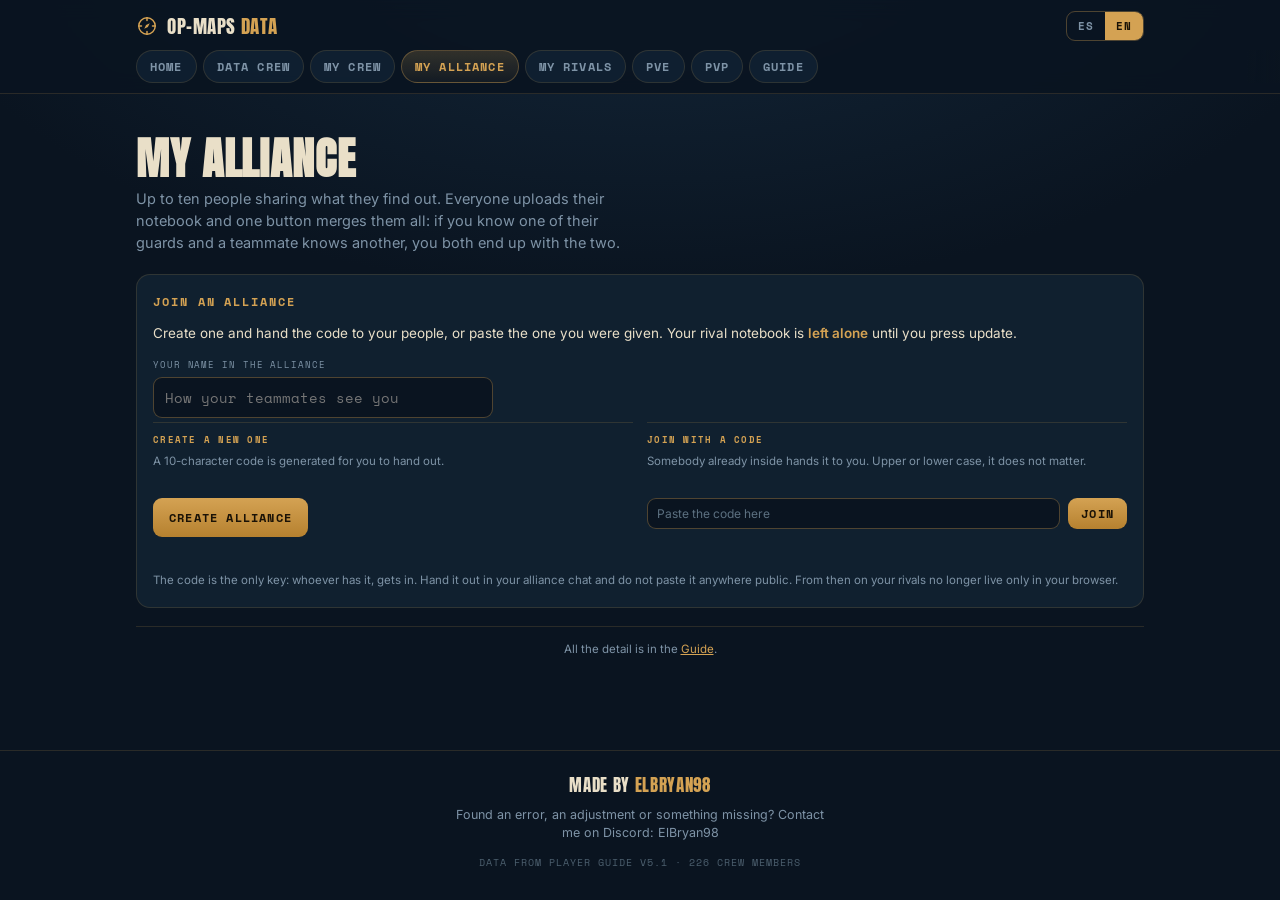
==== commit e67cce02: "1.12.0" ====
--- a/alianza.html
+++ b/alianza.html
@@ -5,11 +5,11 @@
 <meta name="viewport" content="width=device-width, initial-scale=1.0">
 <title>Mi alianza — OP-MAPS DATA</title>
 <meta name="description" content="Comparte rivales con hasta diez compañeros de OP-MAPS: cada uno sube lo que averigua y un botón junta todas las libretas sin perder nada.">
-<link rel="icon" href="assets/favicon.svg?v=1.9.8" type="image/svg+xml">
+<link rel="icon" href="assets/favicon.svg?v=1.12.0" type="image/svg+xml">
 <link rel="preconnect" href="https://fonts.googleapis.com">
 <link rel="preconnect" href="https://fonts.gstatic.com" crossorigin>
 <link href="https://fonts.googleapis.com/css2?family=Anton&family=Inter:wght@400;500;600;700&family=Space+Mono:wght@400;700&display=swap" rel="stylesheet">
-<link rel="stylesheet" href="assets/css/style.css?v=1.9.8">
+<link rel="stylesheet" href="assets/css/style.css?v=1.12.0">
 </head>
 <body data-page="alianza" data-title-key="title.alianza">
 
@@ -96,12 +96,12 @@
 
 <div id="site-footer"></div>
 
-<script src="assets/js/i18n.js?v=1.9.8"></script>
-<script src="assets/js/site.js?v=1.9.8"></script>
-<script src="assets/js/characters.js?v=1.9.8"></script>
-<script src="assets/js/rules.js?v=1.9.8"></script>
-<script src="assets/js/rivals-store.js?v=1.9.8"></script>
-<script src="assets/js/alliance-store.js?v=1.9.8"></script>
-<script src="assets/js/alliance.js?v=1.9.8"></script>
+<script src="assets/js/i18n.js?v=1.12.0"></script>
+<script src="assets/js/site.js?v=1.12.0"></script>
+<script src="assets/js/characters.js?v=1.12.0"></script>
+<script src="assets/js/rules.js?v=1.12.0"></script>
+<script src="assets/js/rivals-store.js?v=1.12.0"></script>
+<script src="assets/js/alliance-store.js?v=1.12.0"></script>
+<script src="assets/js/alliance.js?v=1.12.0"></script>
 </body>
 </html>
--- a/assets/css/style.css
+++ b/assets/css/style.css
@@ -1851,72 +1851,6 @@
 }
 
 /* ============================================================
-   Cuántos ataques para hundirlo
-   ============================================================ */
-
-.hundir-form{display:flex;gap:14px;align-items:flex-end;flex-wrap:wrap;margin-bottom:10px}
-.hundir-form .campo-corto{flex:0 0 130px}
-.hundir-form input[type="number"]{
-  background:var(--sea);border:0.5px solid var(--line-str);border-radius:9px;
-  color:var(--parch);font-family:var(--mono);font-size:14px;font-weight:700;
-  padding:9px 10px;width:100%;
-}
-.chk{display:flex;align-items:center;gap:8px;cursor:pointer;padding-bottom:9px}
-.chk input{width:17px;height:17px;accent-color:var(--brass);cursor:pointer}
-.chk span{font-size:12.5px;color:var(--mist)}
-
-.hundir{display:grid;grid-template-columns:minmax(0,1fr);gap:5px}
-.hun-fila{
-  display:flex;align-items:center;gap:10px;flex-wrap:wrap;
-  padding:8px 11px;border-radius:9px;
-  border:0.5px solid var(--line);background:var(--hull-2);
-}
-.hun-fila.final{border-color:var(--line-str);background:rgba(88,180,166,.07)}
-.hun-n{
-  flex:0 0 auto;font-family:var(--mono);font-size:10px;color:var(--mist);
-  min-width:14px;
-}
-.hun-q{flex:1;min-width:0;font-size:12.5px}
-.hun-q.gana{color:var(--foam)}
-.hun-q.pierde{color:var(--blood)}
-.hun-d{flex:0 0 auto;font-family:var(--mono);font-size:12px;color:var(--brass)}
-.hun-h{
-  flex:0 0 auto;font-family:var(--mono);font-size:11px;color:var(--mist);
-  min-width:118px;text-align:right;
-}
-.hun-h b{color:var(--foam)}
-.hun-kit{
-  flex:0 0 auto;font-family:var(--mono);font-size:9.5px;letter-spacing:.06em;
-  color:#1a1206;background:var(--brass-dim);border-radius:999px;padding:2px 8px;
-}
-@media (max-width:640px){
-  .hun-q{flex:1 0 100%}
-  .hun-h{margin-left:auto;min-width:0}
-}
-
-/* Las tres cifras del plan de hundimiento. El tiempo va primero a
-   propósito: contar ataques engaña, porque cada derrota son 90 minutos
-   aturdido en los que no se hace nada. */
-.hun-total{display:grid;grid-template-columns:repeat(3,minmax(0,1fr));gap:10px;margin-bottom:12px}
-.hun-caja{
-  display:flex;flex-direction:column;gap:1px;align-items:center;
-  padding:9px 8px;border-radius:11px;
-  border:0.5px solid var(--line);background:var(--hull-2);
-}
-.hun-caja span{
-  font-family:var(--mono);font-size:9px;letter-spacing:.12em;
-  text-transform:uppercase;color:var(--mist);text-align:center;
-}
-.hun-caja b{font-family:var(--display);font-size:22px;line-height:1.15;color:var(--brass)}
-.hun-caja b.mal{color:var(--blood)}
-.hun-caja em{font-family:var(--mono);font-size:10px;font-style:normal;color:var(--mist)}
-@media (max-width:520px){
-  .hun-total{grid-template-columns:minmax(0,1fr)}
-  .hun-caja{flex-direction:row;justify-content:space-between;align-items:baseline;gap:10px}
-  .hun-caja b{font-size:19px}
-}
-
-/* ============================================================
    Las tres defensas
    ============================================================ */
 
@@ -1946,4 +1880,199 @@
   .fam-tabla th,.fam-tabla td{padding:5px 4px}
   .fam-tabla tbody th{font-size:11.5px}
   .def-btns .modo{flex:1 1 33%;font-size:9px;padding:9px 4px;min-height:36px}
-}
+  /* Con cuatro, 33% deja tres arriba y el cuarto estirado de lado a
+     lado: parece otra cosa y no lo es. De dos en dos quedan iguales. */
+  .def-btns.def-muchos .modo{flex:1 1 50%}
+}
+
+/* ============================================================
+   Editor de islas (PvE) y el campo de isla, que ya se escribe
+   ============================================================ */
+
+/* El campo de la isla es texto con datalist, no un desplegable. Hereda
+   el aspecto y la flecha de .isla-select, que es justo lo que dice que
+   hay una lista detras; lo unico que cambia es el cursor, que ahi si se
+   escribe. */
+input.isla-select{cursor:text}
+input.isla-select::placeholder{color:var(--mist);opacity:.75}
+
+.ed-form{display:flex;flex-wrap:wrap;gap:10px;margin:10px 0 14px}
+.ed-form .campo{flex:1 1 170px}
+
+.ed-btns{display:flex;flex-wrap:wrap;align-items:center;gap:10px}
+.ed-btns .btn-calc{width:auto;margin-top:0;padding:11px 18px}
+
+/* lo que has corregido, para verlo de un vistazo */
+.ed-mias{
+  margin-top:18px;padding-top:14px;
+  border-top:0.5px solid var(--line);
+}
+.ed-chips{display:flex;flex-wrap:wrap;gap:7px;margin-bottom:12px}
+.ed-chip{
+  background:var(--hull-2);border:0.5px solid var(--line-str);
+  border-radius:999px;padding:5px 12px;cursor:pointer;
+  font-family:var(--mono);font-size:11px;color:var(--parch);
+  transition:border-color .14s ease,color .14s ease;
+}
+.ed-chip:hover{border-color:var(--brass);color:var(--brass)}
+
+@media (max-width:640px){
+  .ed-form{gap:9px}
+  .ed-form .campo{flex:1 1 100%}
+  .ed-btns{gap:8px}
+  .ed-btns .btn-calc{flex:1 1 100%;width:100%;text-align:center}
+}
+
+/* ============================================================
+   PvP: lo que sabes de él — su tripulación y sus guardias
+   ============================================================ */
+
+/* Los suyos, cada uno un botón que cambia entre Caído y Sano de un
+   toque. Se envuelven porque una tripulación son hasta 11. */
+.suyos-tog{display:flex;flex-wrap:wrap;gap:7px;margin-bottom:12px}
+.suyo-tog{
+  display:flex;flex-direction:column;align-items:flex-start;gap:2px;
+  background:var(--sea);border:0.5px solid var(--line);
+  border-radius:9px;padding:7px 11px;cursor:pointer;min-height:44px;
+  text-align:left;
+  transition:border-color .14s ease,background .14s ease;
+}
+.suyo-tog b{font-size:12.5px;color:var(--parch);font-weight:600}
+.suyo-tog span{
+  font-family:var(--mono);font-size:9px;letter-spacing:.1em;
+  text-transform:uppercase;color:var(--mist);
+}
+.suyo-tog:hover{border-color:var(--brass)}
+
+/* El estado se lee por el color del borde, no por el texto: de un
+   vistazo hay que ver quién está en pie. */
+.suyo-tog.est-her{border-color:rgba(212,162,83,.45)}
+.suyo-tog.est-her span{color:var(--brass)}
+.suyo-tog.est-cri{border-color:rgba(193,80,75,.45)}
+.suyo-tog.est-cri span{color:var(--blood)}
+.suyo-tog.caido{
+  border-color:rgba(193,80,75,.75);background:rgba(193,80,75,.14);
+}
+.suyo-tog.caido b{color:var(--blood);text-decoration:line-through}
+.suyo-tog.caido span{color:var(--blood)}
+
+/* Un puesto de guardia suya que no has apuntado, y uno que ocupa alguien
+   que está Caído: los dos son huecos, por motivos distintos. */
+.puesto-fijo.vacio{border-style:dashed;opacity:.6}
+.puesto-fijo.vacio b{color:var(--mist)}
+.puesto-fijo.fuera{border-color:rgba(193,80,75,.45);background:rgba(193,80,75,.08)}
+.puesto-fijo.fuera b{color:var(--mist);text-decoration:line-through}
+.puesto-fijo.fuera .cuenta{
+  flex:0 0 auto;font-family:var(--mono);font-size:9px;
+  letter-spacing:.08em;color:var(--blood);
+  border:0.5px solid rgba(193,80,75,.4);border-radius:999px;padding:2px 7px;
+}
+
+@media (max-width:640px){
+  /* A lo ancho del todo no: dos por fila se tocan mejor y se leen igual. */
+  /* Con un numero impar, el ultimo se quedaba solo y estirado de lado a
+     lado: el tope lo deja de su tamano, como los demas. */
+  .suyo-tog{flex:1 1 calc(50% - 4px);max-width:calc(50% - 3px);min-width:0}
+  .suyos-tog{gap:6px}
+}
+
+/* El aviso de lo que has borrado: sólo sale si has borrado algo. */
+.borrados{
+  display:flex;align-items:flex-start;gap:12px;flex-wrap:wrap;
+  margin-top:14px;padding:12px 14px;
+  background:var(--hull-2);border:0.5px solid var(--line);border-radius:10px;
+}
+.borrados .hint{flex:1 1 220px;margin:0}
+.ali-res-nota{
+  margin-top:8px;font-size:11.5px;color:var(--mist);
+  padding-top:8px;border-top:0.5px solid var(--line);
+}
+
+/* ============================================================
+   Armas: quién lleva cada una
+   ============================================================ */
+
+.armas{
+  margin:12px 0 14px;padding:12px 14px;
+  background:var(--hull-2);border:0.5px solid var(--line);border-radius:10px;
+}
+.arma{display:flex;align-items:center;gap:12px;flex-wrap:wrap}
+.arma + .arma{margin-top:10px;padding-top:10px;border-top:0.5px solid var(--line)}
+.arma-n{
+  flex:0 0 auto;font-family:var(--mono);font-size:11px;font-weight:700;
+  letter-spacing:.1em;text-transform:uppercase;color:var(--brass);
+}
+.arma-n em{font-style:normal;font-weight:400;color:var(--mist);letter-spacing:.04em}
+.arma-quienes{display:flex;flex-wrap:wrap;gap:6px;flex:1 1 200px;min-width:0}
+.arma-quien{
+  background:var(--sea);border:0.5px solid var(--line-str);border-radius:999px;
+  padding:6px 13px;cursor:pointer;min-height:34px;
+  font-family:var(--mono);font-size:11px;color:var(--mist);
+  transition:border-color .14s ease,color .14s ease,background .14s ease;
+}
+.arma-quien:hover{color:var(--parch);border-color:var(--brass)}
+.arma-quien.on{
+  background:var(--brass);border-color:var(--brass);color:#1a1206;font-weight:700;
+}
+.armas .note{margin-top:10px}
+
+/* la pastilla que marca a quien la lleva, allí donde salga */
+.tag-arma{
+  flex:0 0 auto;font-family:var(--mono);font-size:9px;letter-spacing:.08em;
+  text-transform:uppercase;color:var(--brass);
+  border:0.5px solid rgba(212,162,83,.45);border-radius:999px;padding:2px 7px;
+  background:rgba(212,162,83,.1);
+}
+
+@media (max-width:640px){
+  .arma{gap:8px}
+  .arma-n{flex:1 1 100%}
+  .arma-quien{flex:1 1 calc(50% - 3px);max-width:calc(50% - 3px);min-width:0;min-height:40px}
+}
+
+/* La temporada en curso, que es el contexto de toda la libreta. */
+.temporada{
+  display:flex;align-items:flex-start;gap:14px;flex-wrap:wrap;
+  margin-bottom:14px;padding:12px 14px;
+  background:var(--hull-2);border:0.5px solid var(--line);border-radius:10px;
+}
+.temporada .campo{flex:0 0 130px}
+.temporada .hint{flex:1 1 220px;margin:0;align-self:center}
+@media (max-width:640px){
+  .temporada .campo{flex:1 1 100%}
+  .temporada .hint{flex:1 1 100%}
+}
+
+/* ============================================================
+   Dónde estás y cuánto tardas en llegar
+   ============================================================ */
+
+.donde{
+  display:flex;align-items:flex-end;gap:12px;flex-wrap:wrap;
+  margin-bottom:14px;padding:12px 14px;
+  background:var(--hull-2);border:0.5px solid var(--line);border-radius:10px;
+}
+.donde .campo-corto{flex:0 0 110px}
+.donde .hint{flex:1 1 100%;margin:6px 0 0}
+.donde input[type="number"]{
+  background:var(--sea);border:0.5px solid var(--line-str);border-radius:9px;
+  color:var(--parch);font-family:var(--mono);font-size:14px;padding:9px 10px;width:100%;
+}
+
+.viaje{display:flex;gap:10px;flex-wrap:wrap;margin-top:12px}
+.viaje .kpi-box{flex:1 1 150px}
+.viaje .hint{flex:1 1 100%;margin:0}
+
+/* las islas que el usuario marca como gordas */
+.isla-gorda{
+  margin-bottom:12px;padding:9px 12px;border-radius:9px;
+  background:rgba(193,80,75,.12);border:0.5px solid rgba(193,80,75,.5);
+  color:var(--blood);font-size:12.5px;
+}
+.isla-gorda b{color:var(--blood)}
+
+@media (max-width:640px){
+  .donde .campo,
+  .donde .campo-corto{flex:1 1 calc(50% - 6px)}
+  .donde .campo-ancho{flex:1 1 100%}
+}
